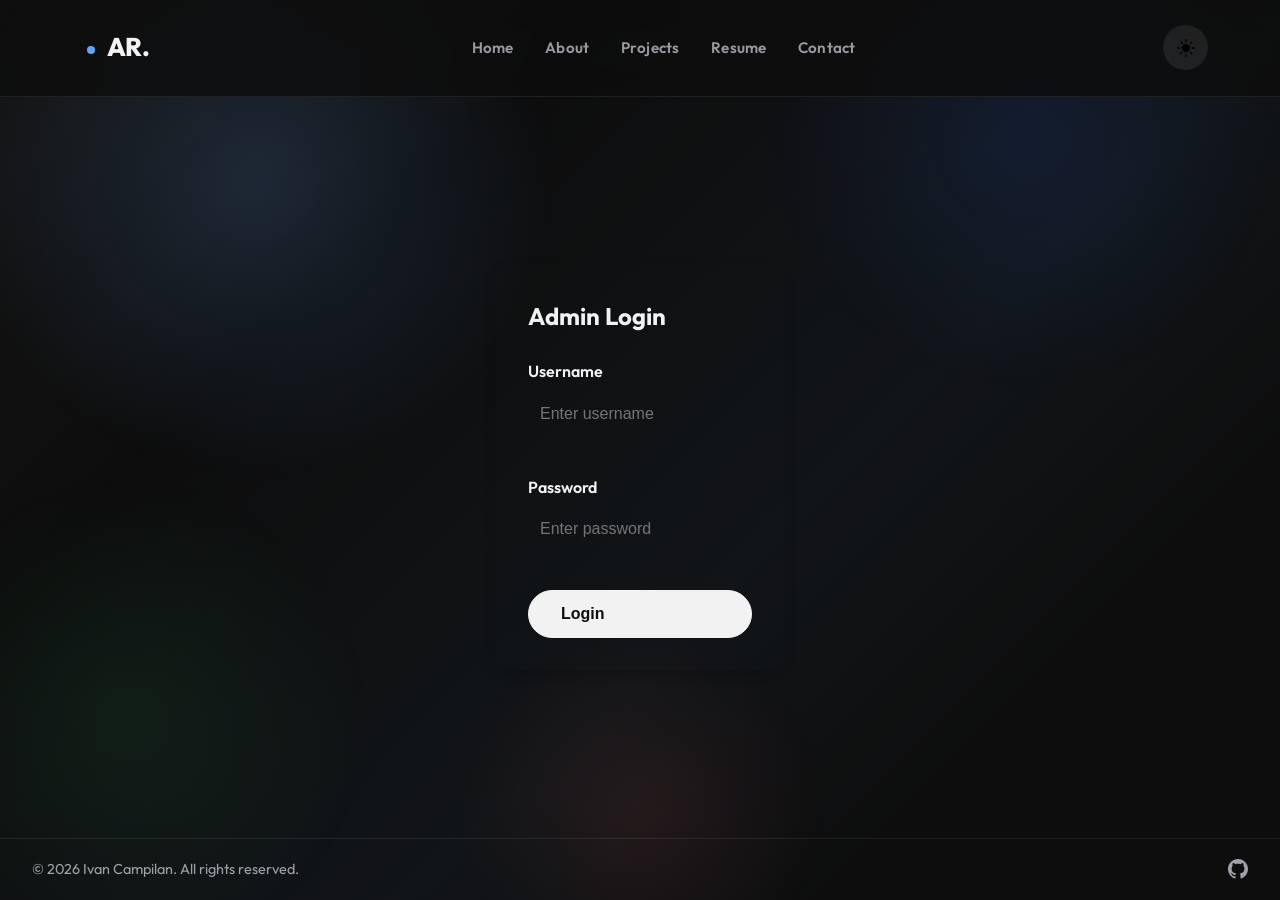
==== websit/messages.html @ 59a17575 "portfolio u can download my source code just change anything what you want.." ====
<!doctype html>
<html lang="en" data-theme="dark">
  <head>
    <meta charset="UTF-8" />
    <meta name="viewport" content="width=device-width, initial-scale=1" />
    <title>Contact Messages | Ivan Campilan</title>

    <!-- Fonts -->
    <link rel="preconnect" href="https://fonts.googleapis.com" />
    <link rel="preconnect" href="https://fonts.gstatic.com" crossorigin />
    <link href="https://fonts.googleapis.com/css2?family=Outfit:wght@300;400;500;600;700;800&display=swap" rel="stylesheet" />

    <!-- Stylesheet -->
    <link rel="stylesheet" href="assets/css/styles.css" />
    
    <style>
      .messages-container {
        max-width: 1200px;
        margin: 2rem auto;
        padding: 0 1rem;
      }

      .auth-section {
        background: var(--bg-secondary);
        border-radius: 12px;
        padding: 2rem;
        max-width: 400px;
        margin: 4rem auto;
        box-shadow: 0 4px 12px rgba(0, 0, 0, 0.15);
      }

      .auth-section h2 {
        margin-bottom: 1.5rem;
        color: var(--text-main);
      }

      .login-form {
        display: flex;
        flex-direction: column;
        gap: 1rem;
      }

      .login-form .form-group {
        display: flex;
        flex-direction: column;
      }

      .login-form label {
        margin-bottom: 0.5rem;
        font-weight: 600;
        color: var(--text-main);
      }

      .login-form input {
        padding: 0.75rem;
        border: 1px solid var(--border-color);
        border-radius: 6px;
        background: var(--bg-primary);
        color: var(--text-main);
        font-size: 1rem;
      }

      .messages-grid {
        display: grid;
        gap: 1.5rem;
        margin-top: 2rem;
      }

      .message-card {
        background: var(--bg-secondary);
        border-radius: 12px;
        padding: 1.5rem;
        border-left: 4px solid #6c7adb;
        box-shadow: 0 2px 8px rgba(0, 0, 0, 0.1);
        transition: transform 0.3s ease, box-shadow 0.3s ease;
      }

      .message-card:hover {
        transform: translateY(-2px);
        box-shadow: 0 4px 12px rgba(0, 0, 0, 0.15);
      }

      .message-card.unread {
        background: var(--bg-tertiary);
        border-left-color: #00d4ff;
      }

      .message-header {
        display: flex;
        justify-content: space-between;
        align-items: flex-start;
        margin-bottom: 1rem;
        flex-wrap: wrap;
        gap: 1rem;
      }

      .message-header h3 {
        color: var(--text-main);
        margin: 0;
      }

      .message-meta {
        font-size: 0.85rem;
        color: var(--text-muted);
        display: flex;
        flex-direction: column;
        gap: 0.25rem;
        text-align: right;
      }

      .message-email {
        color: #6c7adb;
        text-decoration: none;
      }

      .message-email:hover {
        text-decoration: underline;
      }

      .message-body {
        color: var(--text-secondary);
        line-height: 1.6;
        white-space: pre-wrap;
        word-wrap: break-word;
        margin-bottom: 1rem;
      }

      .message-actions {
        display: flex;
        gap: 0.75rem;
        flex-wrap: wrap;
      }

      .btn-small {
        padding: 0.5rem 1rem;
        border: none;
        border-radius: 6px;
        cursor: pointer;
        font-size: 0.85rem;
        transition: all 0.3s ease;
      }

      .btn-mark-read {
        background: #6c7adb;
        color: white;
      }

      .btn-mark-read:hover {
        background: #5766c2;
      }

      .btn-delete {
        background: #ff4757;
        color: white;
      }

      .btn-delete:hover {
        background: #ff3838;
      }

      .logout-btn {
        float: right;
        margin-bottom: 1rem;
      }

      .empty-state {
        text-align: center;
        padding: 3rem 1rem;
        color: var(--text-muted);
      }

      .empty-state h3 {
        margin-bottom: 0.5rem;
      }

      .stats-header {
        display: grid;
        grid-template-columns: repeat(auto-fit, minmax(200px, 1fr));
        gap: 1rem;
        margin-bottom: 2rem;
      }

      .stat-card {
        background: var(--bg-secondary);
        padding: 1.5rem;
        border-radius: 12px;
        text-align: center;
      }

      .stat-value {
        font-size: 2rem;
        font-weight: 700;
        color: #6c7adb;
        margin-bottom: 0.5rem;
      }

      .stat-label {
        color: var(--text-muted);
        font-size: 0.9rem;
      }

      .no-messages {
        padding: 2rem;
        text-align: center;
        color: var(--text-muted);
      }

      .status-badge {
        display: inline-block;
        padding: 0.25rem 0.75rem;
        border-radius: 20px;
        font-size: 0.75rem;
        font-weight: 600;
        margin-left: 0.5rem;
      }

      .badge-unread {
        background: #00d4ff;
        color: #000;
      }

      .badge-read {
        background: var(--text-muted);
        color: var(--text-main);
        opacity: 0.7;
      }
    </style>
  </head>
  <body>
    <nav class="navbar" id="navbar">
      <div class="nav-container">
        <a href="index.html" class="nav-brand">AR.</a>

        <div class="nav-links" id="nav-links">
          <a href="index.html">Home</a>
          <a href="about.html">About</a>
          <a href="projects.html">Projects</a>
          <a href="resume.html">Resume</a>
          <a href="contact.html">Contact</a>
        </div>

        <div class="nav-controls">
          <button class="theme-toggle" id="theme-toggle" aria-label="Toggle Theme">
            <svg id="theme-icon" xmlns="http://www.w3.org/2000/svg" viewBox="0 0 24 24">
              <path
                d="M12 2.25a.75.75 0 0 1 .75.75v2.25a.75.75 0 0 1-1.5 0V3a.75.75 0 0 1 .75-.75ZM7.5 12a4.5 4.5 0 1 1 9 0 4.5 4.5 0 0 1-9 0ZM18.894 6.166a.75.75 0 0 0-1.06-1.06l-1.591 1.59a.75.75 0 1 0 1.06 1.061l1.591-1.59ZM21.75 12a.75.75 0 0 1-.75.75h-2.25a.75.75 0 0 1 0-1.5H21a.75.75 0 0 1 .75.75ZM17.834 18.894a.75.75 0 0 0 1.06-1.06l-1.59-1.591a.75.75 0 1 0-1.061 1.06l1.59 1.591ZM12 18.75a.75.75 0 0 1 .75.75V21a.75.75 0 0 1-1.5 0v-1.5a.75.75 0 0 1 .75-.75ZM6.166 18.894a.75.75 0 0 1-1.06-1.06l1.59-1.591a.75.75 0 1 1 1.061 1.06l-1.59 1.591ZM2.25 12a.75.75 0 0 1 .75-.75H5.25a.75.75 0 0 1 0 1.5H3a.75.75 0 0 1-.75-.75ZM6.166 6.166a.75.75 0 0 1 1.06-1.06l1.59 1.591a.75.75 0 1 1-1.061 1.06l-1.59-1.591Z"
              />
            </svg>
          </button>

          <button class="mobile-toggle" id="mobile-toggle" aria-label="Toggle Menu">
            <svg xmlns="http://www.w3.org/2000/svg" width="24" height="24" fill="none" viewBox="0 0 24 24" stroke="currentColor" stroke-width="2">
              <path stroke-linecap="round" stroke-linejoin="round" d="M4 6h16M4 12h16m-7 6h7" />
            </svg>
          </button>
        </div>
      </div>
    </nav>

    <main class="page-main">
      <div class="messages-container" id="loginSection">
        <div class="auth-section">
          <h2>Admin Login</h2>
          <form class="login-form" id="loginForm">
            <div class="form-group">
              <label for="username">Username</label>
              <input type="text" id="username" name="username" required placeholder="Enter username" />
            </div>
            <div class="form-group">
              <label for="password">Password</label>
              <input type="password" id="password" name="password" required placeholder="Enter password" />
            </div>
            <button type="submit" class="btn-primary">Login</button>
            <div id="loginError" style="color: #ff4757; margin-top: 1rem; display: none;"></div>
          </form>
        </div>
      </div>

      <div class="messages-container" id="messagesSection" style="display: none;">
        <button class="btn-secondary logout-btn" id="logoutBtn">Logout</button>
        
        <h1 class="page-title" style="clear: both; margin-top: 2rem;">Contact Messages</h1>

        <div class="stats-header">
          <div class="stat-card">
            <div class="stat-value" id="totalMessages">0</div>
            <div class="stat-label">Total Messages</div>
          </div>
          <div class="stat-card">
            <div class="stat-value" id="unreadMessages">0</div>
            <div class="stat-label">Unread Messages</div>
          </div>
        </div>

        <div class="messages-grid" id="messagesGrid">
          <div class="no-messages">Loading messages...</div>
        </div>
      </div>
    </main>

    <footer>
      <div class="footer-left">&copy; <span id="year">2026</span> Ivan Campilan. All rights reserved.</div>
      <div class="socials">
        <a href="https://github.com/your-username" target="_blank" rel="noopener noreferrer" aria-label="GitHub">
          <svg xmlns="http://www.w3.org/2000/svg" width="20" height="20" viewBox="0 0 24 24" fill="currentColor">
            <path d="M12 0c-6.626 0-12 5.373-12 12 0 5.302 3.438 9.8 8.207 11.387.599.111.793-.261.793-.577v-2.234c-3.338.726-4.033-1.416-4.033-1.416-.546-1.387-1.333-1.756-1.333-1.756-1.089-.745.083-.729.083-.729 1.205.084 1.839 1.237 1.839 1.237 1.07 1.834 2.807 1.304 3.492.997.107-.775.418-1.305.762-1.604-2.665-.305-5.467-1.334-5.467-5.931 0-1.311.469-2.381 1.236-3.221-.124-.303-.535-1.524.117-3.176 0 0 1.008-.322 3.301 1.23.957-.266 1.983-.399 3.003-.404 1.02.005 2.047.138 3.006.404 2.291-1.552 3.297-1.23 3.297-1.23.653 1.653.242 2.874.118 3.176.77.84 1.235 1.911 1.235 3.221 0 4.609-2.807 5.624-5.479 5.921.43.372.823 1.102.823 2.222v3.293c0 .319.192.694.801.576 4.765-1.589 8.199-6.086 8.199-11.386 0-6.627-5.373-12-12-12z" />
          </svg>
        </a>
      </div>
    </footer>

    <script>
      const loginSection = document.getElementById('loginSection');
      const messagesSection = document.getElementById('messagesSection');
      const loginForm = document.getElementById('loginForm');
      const logoutBtn = document.getElementById('logoutBtn');
      const messagesGrid = document.getElementById('messagesGrid');
      const loginError = document.getElementById('loginError');
      const yearEl = document.getElementById('year');
      const totalMessagesEl = document.getElementById('totalMessages');
      const unreadMessagesEl = document.getElementById('unreadMessages');
      
      if (yearEl) yearEl.textContent = new Date().getFullYear();

      // Check if user is already logged in
      if (localStorage.getItem('adminAuth')) {
        showMessagesSection();
        loadMessages();
      }

      // Handle login
      loginForm.addEventListener('submit', async (e) => {
        e.preventDefault();
        const username = document.getElementById('username').value;
        const password = document.getElementById('password').value;

        // Validate against config (in production, use proper backend authentication)
        if (username === 'admin' && password === 'your_secure_password') {
          localStorage.setItem('adminAuth', 'true');
          loginError.style.display = 'none';
          showMessagesSection();
          loadMessages();
        } else {
          loginError.textContent = 'Invalid credentials. Default: admin / your_secure_password';
          loginError.style.display = 'block';
        }
      });

      // Handle logout
      logoutBtn.addEventListener('click', () => {
        localStorage.removeItem('adminAuth');
        loginForm.reset();
        showLoginSection();
      });

      function showLoginSection() {
        loginSection.style.display = 'block';
        messagesSection.style.display = 'none';
      }

      function showMessagesSection() {
        loginSection.style.display = 'none';
        messagesSection.style.display = 'block';
      }

      // Load messages from database
      async function loadMessages() {
        try {
          // Load statistics
          const statsResponse = await fetch('assets/php/get-messages.php?action=get_stats');
          const statsData = await statsResponse.json();
          
          if (statsData.success) {
            totalMessagesEl.textContent = statsData.total;
            unreadMessagesEl.textContent = statsData.unread;
          }

          // Load messages
          const response = await fetch('assets/php/get-messages.php?action=get_all');
          const data = await response.json();

          if (data.success) {
            if (data.messages.length === 0) {
              messagesGrid.innerHTML = '<div class="no-messages">No messages yet. When someone contacts you, their message will appear here.</div>';
            } else {
              messagesGrid.innerHTML = data.messages.map(msg => `
                <div class="message-card ${msg.status}">
                  <div class="message-header">
                    <div>
                      <h3>
                        ${msg.name}
                        <span class="status-badge badge-${msg.status}">${msg.status.toUpperCase()}</span>
                      </h3>
                      <a href="mailto:${msg.email}" class="message-email">${msg.email}</a>
                    </div>
                    <div class="message-meta">
                      <span>${new Date(msg.created_at).toLocaleDateString()}</span>
                      <span>${new Date(msg.created_at).toLocaleTimeString()}</span>
                    </div>
                  </div>
                  <div class="message-body">${msg.message}</div>
                  <div class="message-actions">
                    ${msg.status === 'unread' ? `<button class="btn-small btn-mark-read" onclick="markAsRead(${msg.id})">Mark as Read</button>` : ''}
                    <button class="btn-small btn-delete" onclick="deleteMessage(${msg.id})">Delete</button>
                  </div>
                </div>
              `).join('');
            }
          } else {
            messagesGrid.innerHTML = `<div class="no-messages">Error loading messages: ${data.message}</div>`;
          }
        } catch (error) {
          console.error('Error loading messages:', error);
          messagesGrid.innerHTML = `<div class="no-messages">Error loading messages. Make sure the PHP backend is configured correctly. See DATABASE_SETUP.md for instructions.</div>`;
        }
      }

      // Mark message as read
      async function markAsRead(id) {
        try {
          const formData = new FormData();
          formData.append('action', 'mark_read');
          formData.append('id', id);

          const response = await fetch('assets/php/get-messages.php', {
            method: 'POST',
            body: formData
          });

          const data = await response.json();
          if (data.success) {
            loadMessages(); // Reload messages
          }
        } catch (error) {
          console.error('Error marking message as read:', error);
          alert('Error marking message as read');
        }
      }

      // Delete message
      async function deleteMessage(id) {
        if (!confirm('Are you sure you want to delete this message?')) {
          return;
        }

        try {
          const formData = new FormData();
          formData.append('action', 'delete');
          formData.append('id', id);

          const response = await fetch('assets/php/get-messages.php', {
            method: 'POST',
            body: formData
          });

          const data = await response.json();
          if (data.success) {
            loadMessages(); // Reload messages
          }
        } catch (error) {
          console.error('Error deleting message:', error);
          alert('Error deleting message');
        }
      }

      // Reload messages periodically
      setInterval(() => {
        if (localStorage.getItem('adminAuth')) {
          loadMessages();
        }
      }, 30000); // Reload every 30 seconds
    </script>
  </body>
</html>
---- websit/assets/css/styles.css ----
:root {
  /* Light Theme */
  --bg-color: #fcfcfc;
  --text-main: #1a1a1a;
  --text-muted: #666666;
  --accent: #2563eb;
  --nav-bg: rgba(252, 252, 252, 0.85);
  --nav-border: rgba(0, 0, 0, 0.08);
  --card-bg: #fff;
  --btn-bg: #1a1a1a;
  --btn-text: #ffffff;
  --btn-hover: #333333;
  --btn-sec-bg: transparent;
  --btn-sec-text: #1a1a1a;
  --btn-sec-border: #e5e5e5;
  --btn-sec-hover: #f5f5f5;
  --input-bg: rgba(255, 255, 255, 0.8);
  --input-border: rgba(15, 23, 42, 0.12);
}

[data-theme="dark"] {
  /* Dark Theme */
  --bg-color: #0d0d0d;
  --text-main: #f2f2f2;
  --text-muted: #a1a1aa;
  --accent: #60a5fa;
  --nav-bg: rgba(13, 13, 13, 0.85);
  --nav-border: rgba(255, 255, 255, 0.08);
  --card-bg: #161616;
  --btn-bg: #f2f2f2;
  --btn-text: #0d0d0d;
  --btn-hover: #d4d4d4;
  --btn-sec-bg: transparent;
  --btn-sec-text: #f2f2f2;
  --btn-sec-border: #333333;
  --btn-sec-hover: #1a1a1a;
  --input-bg: rgba(255, 255, 255, 0.06);
  --input-border: rgba(255, 255, 255, 0.12);
}

* {
  margin: 0;
  padding: 0;
  box-sizing: border-box;
}

html {
  scroll-behavior: smooth;
  overflow-x: hidden;
}

body {
  font-family: "Outfit", sans-serif;
  background-color: var(--bg-color);
  color: var(--text-main);
  line-height: 1.6;
  transition:
    background-color 0.4s ease,
    color 0.4s ease;
  min-height: 100vh;
  display: flex;
  flex-direction: column;
  position: relative;
  overflow-x: hidden;
}

body::before {
  content: "";
  position: fixed;
  inset: 0;
  z-index: -2;
  background:
    radial-gradient(circle at 20% 20%, rgba(96, 165, 250, 0.16), transparent 24%),
    radial-gradient(circle at 80% 15%, rgba(37, 99, 235, 0.12), transparent 20%),
    radial-gradient(circle at 50% 90%, rgba(248, 113, 113, 0.08), transparent 18%),
    radial-gradient(circle at 10% 80%, rgba(34, 197, 94, 0.08), transparent 18%);
  opacity: 1;
  animation: bgPulse 20s ease-in-out infinite alternate,
             bgShift 40s linear infinite;
  pointer-events: none;
}

body::after {
  content: "";
  position: fixed;
  inset: 0;
  z-index: -1;
  background: linear-gradient(135deg, rgba(255, 255, 255, 0.04), transparent 28%, rgba(96, 165, 250, 0.06) 60%, transparent 80%);
  opacity: 0.75;
  mix-blend-mode: screen;
  animation: bgWave 30s ease-in-out infinite;
  pointer-events: none;
}

::selection {
  background: var(--accent);
  color: #fff;
}

/* Navigation */
.navbar {
  position: sticky;
  top: 0;
  width: 100%;
  background: var(--nav-bg);
  backdrop-filter: blur(16px);
  -webkit-backdrop-filter: blur(16px);
  border-bottom: 1px solid var(--nav-border);
  z-index: 1000;
  transition:
    background 0.4s ease,
    border-color 0.4s ease,
    padding 0.3s ease,
    transform 0.4s ease;
}

.nav-container {
  width: 100%;
  max-width: 1200px;
  margin: 0 auto;
  padding: 1.2rem 2rem;
  display: flex;
  justify-content: space-between;
  align-items: center;
  gap: 1rem;
}

.nav-brand {
  font-size: 1.6rem;
  font-weight: 800;
  letter-spacing: -0.5px;
  text-decoration: none;
  color: var(--text-main);
  padding: 0.45rem 0.85rem;
  border-radius: 999px;
  border: 1px solid transparent;
  transition: all 0.4s ease;
}

.nav-brand:hover {
  border-color: rgba(37, 99, 235, 0.25);
  background: rgba(37, 99, 235, 0.06);
}

.nav-brand::before {
  content: '';
  display: inline-block;
  width: 8px;
  height: 8px;
  margin-right: 0.75rem;
  border-radius: 999px;
  background: var(--accent);
  vertical-align: middle;
}

.nav-links {
  display: flex;
  gap: 2rem;
  align-items: center;
}

.nav-links a {
  text-decoration: none;
  color: var(--text-muted);
  font-weight: 600;
  font-size: 0.95rem;
  letter-spacing: 0.01em;
  transition:
    color 0.3s ease,
    transform 0.3s ease,
    opacity 0.3s ease;
  position: relative;
  opacity: 0.95;
}

.nav-links a::after {
  content: '';
  position: absolute;
  bottom: -8px;
  left: 0;
  width: 0;
  height: 3px;
  border-radius: 999px;
  background: var(--accent);
  transition: width 0.4s cubic-bezier(0.34, 1.56, 0.64, 1);
}

.nav-links a:hover,
.nav-links a.active {
  color: var(--text-main);
  opacity: 1;
}

.nav-links a:hover::after,
.nav-links a.active::after {
  width: 100%;
}

.nav-controls {
  display: flex;
  align-items: center;
  gap: 1rem;
}

.theme-toggle,
.mobile-toggle {
  background: rgba(255, 255, 255, 0.08);
  border: 1px solid transparent;
  border-radius: 999px;
  color: var(--text-main);
  cursor: pointer;
  display: flex;
  align-items: center;
  justify-content: center;
  padding: 0.65rem;
  transition:
    background-color 0.4s ease,
    border-color 0.4s ease,
    transform 0.4s ease,
    box-shadow 0.4s ease;
}

.theme-toggle:hover,
.mobile-toggle:hover {
  background-color: rgba(255, 255, 255, 0.14);
  border-color: rgba(37, 99, 235, 0.18);
  transform: translateY(-1px);
}

.theme-toggle svg,
.mobile-toggle svg {
  width: 22px;
  height: 22px;
}

.theme-toggle:hover svg {
  transform: rotate(-20deg);
}

.mobile-toggle {
  display: none;
}

/* Main Content (Hero) */
main {
  flex: 1;
  display: flex;
  align-items: center;
  justify-content: center;
}

.hero {
  max-width: 1200px;
  padding: 1.2rem 2rem;
  width: 100%;
  display: flex;
  align-items: center;
  justify-content: space-between;
  gap: 4rem;
  text-align: left;
  animation: fadeUp 1s cubic-bezier(0.16, 1, 0.3, 1) forwards;
  opacity: 0;
  transform: translateY(30px);
}

.hero-content {
  flex: 1;
  max-width: 600px;
}

.hero-image-wrapper {
  flex: 1;
  display: flex;
  justify-content: center;
  align-items: center;
  position: relative;
  animation: slideInRight 0.8s cubic-bezier(0.34, 1.56, 0.64, 1) 0.4s both;
}

.hero-image {
  width: 100%;
  max-width: 400px;
  height: 400px;
  object-fit: cover;
  border-radius: 60% 40% 30% 70% / 60% 30% 70% 40%;
  box-shadow: 0 25px 50px -12px rgba(0, 0, 0, 0.25), 0 0 40px -10px var(--accent);
  border: 4px solid var(--btn-sec-border);
  animation: 
    blob-morph 12s ease-in-out infinite,
    float 6s ease-in-out infinite,
    glow-pulse 3s ease-in-out infinite;
  transition:
    transform 0.4s ease,
    border-color 0.4s ease,
    box-shadow 0.4s ease;
}

.hero-image:hover {
  transform: translateY(-15px) scale(1.05);
  border-color: var(--accent);
  box-shadow: 0 30px 60px -8px rgba(0, 0, 0, 0.3), 0 0 60px -5px var(--accent);
}

@keyframes blob-morph {
  0%,
  100% {
    border-radius: 60% 40% 30% 70% / 60% 30% 70% 40%;
  }
  33% {
    border-radius: 30% 60% 70% 40% / 50% 60% 30% 60%;
  }
  66% {
    border-radius: 73% 27% 41% 59% / 40% 58% 42% 50%;
  }
}

@keyframes float {
  0%, 100% {
    transform: translate3d(0, 0, 0);
  }
  50% {
    transform: translate3d(0, -20px, 0);
  }
}

@keyframes glow-pulse {
  0%, 100% {
    box-shadow: 0 25px 50px -12px rgba(0, 0, 0, 0.25), 0 0 40px -10px var(--accent);
  }
  50% {
    box-shadow: 0 25px 50px -12px rgba(0, 0, 0, 0.25), 0 0 80px -5px var(--accent);
  }
}

@keyframes slideInLeft {
  from {
    opacity: 0;
    transform: translateX(-50px);
  }
  to {
    opacity: 1;
    transform: translateX(0);
  }
}

@keyframes slideInRight {
  from {
    opacity: 0;
    transform: translateX(50px);
  }
  to {
    opacity: 1;
    transform: translateX(0);
  }
}

@keyframes scaleIn {
  from {
    opacity: 0;
    transform: scale(0.95);
  }
  to {
    opacity: 1;
    transform: scale(1);
  }
}

@keyframes pulse-scale {
  0%, 100% {
    transform: scale(1);
  }
  50% {
    transform: scale(1.02);
  }
}

@keyframes shimmer {
  0% {
    background-position: -1000px 0;
  }
  100% {
    background-position: 1000px 0;
  }
}

@keyframes fadeInUp {
  from {
    opacity: 0;
    transform: translateY(20px);
  }
  to {
    opacity: 1;
    transform: translateY(0);
  }
}

@keyframes staggerFadeIn {
  0% {
    opacity: 0;
    transform: translateY(15px);
  }
  100% {
    opacity: 1;
    transform: translateY(0);
  }
}

@keyframes zoomIn {
  from {
    opacity: 0;
    transform: scale(0.95);
  }
  to {
    opacity: 1;
    transform: scale(1);
  }
}

@keyframes slideUp {
  from {
    opacity: 0;
    transform: translateY(30px);
  }
  to {
    opacity: 1;
    transform: translateY(0);
  }
}

@keyframes wobble {
  0%, 100% {
    transform: translateX(0);
  }
  25% {
    transform: translateX(-5px);
  }
  75% {
    transform: translateX(5px);
  }
}

@keyframes cardPulse {
  0% {
    transform: translateY(0) scale(1);
    box-shadow: 0 10px 30px rgba(0, 0, 0, 0.05);
  }
  50% {
    transform: translateY(-2px) scale(1.01);
    box-shadow: 0 14px 34px rgba(0, 0, 0, 0.07);
  }
  100% {
    transform: translateY(0) scale(1);
    box-shadow: 0 10px 30px rgba(0, 0, 0, 0.05);
  }
}

@keyframes bgPulse {
  0% {
    transform: scale(0.98);
    opacity: 0.95;
  }
  100% {
    transform: scale(1.02);
    opacity: 1;
  }
}

@keyframes bgShift {
  0% {
    background-position: 0% 0%, 100% 0%, 50% 100%, 0% 100%;
  }
  100% {
    background-position: 10% 10%, 90% 0%, 45% 95%, 5% 95%;
  }
}

@keyframes bgWave {
  0% {
    transform: translateX(0) translateY(0) rotate(0deg);
  }
  50% {
    transform: translateX(-10px) translateY(5px) rotate(0.5deg);
  }
  100% {
    transform: translateX(0) translateY(0) rotate(0deg);
  }
}

.hero-subtitle {
  font-size: 0.9rem;
  font-weight: 600;
  color: var(--accent);
  margin-bottom: 1rem;
  letter-spacing: 2px;
  text-transform: uppercase;
  display: block;
  animation: slideInLeft 0.8s cubic-bezier(0.34, 1.56, 0.64, 1) 0.2s both;
}

.hero-title {
  font-size: 4.5rem;
  font-weight: 700;
  line-height: 1.1;
  margin-bottom: 1.5rem;
  letter-spacing: -1.5px;
  color: var(--text-main);
  animation: slideInLeft 0.8s cubic-bezier(0.34, 1.56, 0.64, 1) 0.4s both;
}

.hero-desc {
  font-size: 1.25rem;
  color: var(--text-muted);
  max-width: 650px;
  margin-bottom: 2.5rem;
  line-height: 1.7;
  animation: slideInLeft 0.8s cubic-bezier(0.34, 1.56, 0.64, 1) 0.6s both;
}

.hero-actions {
  display: flex;
  gap: 1rem;
  align-items: center;
  animation: slideInLeft 0.8s cubic-bezier(0.34, 1.56, 0.64, 1) 0.8s both;
}

.btn-primary,
.btn-secondary {
  display: inline-flex;
  align-items: center;
  gap: 0.5rem;
  cursor: pointer;
  padding: 0.85rem 2rem;
  border-radius: 50px;
  text-decoration: none;
  font-weight: 600;
  font-size: 1rem;
  transition: all 0.3s cubic-bezier(0.34, 1.56, 0.64, 1);
  position: relative;
  overflow: hidden;
}

.btn-primary {
  background-color: var(--btn-bg);
  color: var(--btn-text);
  border: 1px solid var(--btn-bg);
}

.btn-primary::before {
  content: '';
  position: absolute;
  top: 0;
  left: -100%;
  width: 100%;
  height: 100%;
  background: radial-gradient(circle, rgba(255,255,255,0.3) 0%, transparent 70%);
  transition: left 0.6s ease;
  pointer-events: none;
}

.btn-primary:hover::before {
  left: 100%;
}

.btn-primary:hover {
  background-color: var(--btn-hover);
  border-color: var(--btn-hover);
  transform: translateY(-3px);
  box-shadow: 0 15px 30px rgba(0, 0, 0, 0.15);
}

.btn-primary svg {
  transition: transform 0.4s cubic-bezier(0.34, 1.56, 0.64, 1);
}

.btn-primary:hover svg {
  transform: translateX(6px);
}

.btn-secondary {
  background-color: var(--btn-sec-bg);
  color: var(--btn-sec-text);
  border: 1px solid var(--btn-sec-border);
}

.btn-secondary::before {
  content: '';
  position: absolute;
  top: 0;
  left: -100%;
  width: 100%;
  height: 100%;
  background: var(--accent);
  opacity: 0.1;
  transition: left 0.6s ease;
  pointer-events: none;
}

.btn-secondary:hover::before {
  left: 100%;
}

.btn-secondary:hover {
  background-color: var(--btn-sec-hover);
  border-color: var(--accent);
  transform: translateY(-3px);
  box-shadow: 0 10px 25px rgba(0, 0, 0, 0.1);
}

/* Footer */
footer {
  padding: 1.2rem 2rem;
  display: flex;
  justify-content: space-between;
  align-items: center;
  border-top: 1px solid var(--nav-border);
  font-size: 0.9rem;
  color: var(--text-muted);
}

.socials {
  display: flex;
  gap: 1.25rem;
}

.socials a {
  color: var(--text-muted);
  transition:
    color 0.3s ease,
    transform 0.3s cubic-bezier(0.34, 1.56, 0.64, 1);
  display: flex;
  position: relative;
}

.socials a::before {
  content: '';
  position: absolute;
  inset: -8px;
  border-radius: 50%;
  background: var(--accent);
  opacity: 0;
  transition: opacity 0.3s ease;
  pointer-events: none;
  z-index: -1;
}

.socials a:hover {
  color: var(--text-main);
  transform: translateY(-3px) rotate(5deg);
}

.socials a:hover::before {
  opacity: 0.1;
}

/* Page Shared Layout */
.page-main {
  padding: 1rem 0;
}

.page-container {
  max-width: 1200px;
  width: 100%;
  margin: 0 auto;
  padding: 1.2rem 2rem;
  animation: fadeUp 0.8s cubic-bezier(0.16, 1, 0.3, 1) forwards;
  opacity: 0;
  transform: translateY(30px);
}

.page-title {
  font-size: 3.5rem;
  font-weight: 800;
  margin-bottom: 1rem;
  letter-spacing: -1px;
  animation: slideInLeft 0.8s cubic-bezier(0.34, 1.56, 0.64, 1) 0.2s both;
}

.page-subtitle {
  max-width: 680px;
  color: var(--text-muted);
  font-size: 1.05rem;
  line-height: 1.8;
  margin-bottom: 2.5rem;
  animation: fadeInUp 0.8s ease-out 0.35s both;
}

.section-heading {
  font-size: 1.95rem;
  font-weight: 800;
  margin-bottom: 1rem;
  color: var(--text-main);
  position: relative;
  display: inline-block;
  animation: slideInLeft 0.8s cubic-bezier(0.34, 1.56, 0.64, 1) 0.1s both;
}

.section-heading::after {
  content: '';
  position: absolute;
  bottom: -8px;
  left: 0;
  width: 0;
  height: 3px;
  background: var(--accent);
  transition: width 0.5s cubic-bezier(0.34, 1.56, 0.64, 1);
}

.section-heading:hover::after {
  width: 100%;
}

.section-heading.mt-2 {
  margin-top: 2rem;
}

.section-text {
  font-size: 1.1rem;
  color: var(--text-muted);
  margin-bottom: 1.5rem;
  line-height: 1.7;
  animation: fadeInUp 0.6s ease-out 0.15s both;
}

.text-link {
  color: var(--accent);
  text-decoration: none;
  font-weight: 500;
  transition: all 0.3s cubic-bezier(0.34, 1.56, 0.64, 1);
  position: relative;
}

.text-link::after {
  content: '';
  position: absolute;
  bottom: -3px;
  left: 0;
  width: 0;
  height: 2px;
  background: var(--accent);
  transition: width 0.4s cubic-bezier(0.34, 1.56, 0.64, 1);
}

.text-link:hover {
  color: var(--text-main);
}

.text-link:hover::after {
  width: 100%;
}

/* About Page Specific Layout */
.about-grid {
  display: flex;
  gap: 4rem;
  align-items: flex-start;
  animation: fadeUp 0.8s ease-out both;
}

.about-grid::before {
  content: '';
  position: absolute;
  top: 15px;
  right: 12%;
  width: 140px;
  height: 140px;
  background: rgba(37, 99, 235, 0.12);
  border-radius: 50%;
  filter: blur(18px);
  pointer-events: none;
}

.about-image-col {
  flex: 0 0 35%;
  position: sticky;
  top: 8rem;
  animation: slideInLeft 0.8s cubic-bezier(0.34, 1.56, 0.64, 1) 0.2s both;
}

.about-text-col {
  flex: 1;
  animation: slideInRight 0.8s cubic-bezier(0.34, 1.56, 0.64, 1) 0.2s both;
}

.image-stack {
  position: relative;
  width: 100%;
  aspect-ratio: 3/4;
}

.image-stack::before {
  content: '';
  position: absolute;
  left: -12px;
  top: 10%;
  width: 80px;
  height: 80px;
  border-radius: 50%;
  background: rgba(96, 165, 250, 0.22);
  filter: blur(10px);
  pointer-events: none;
  animation: float 8s ease-in-out infinite alternate;
}

.image-stack::after {
  content: '';
  position: absolute;
  right: -16px;
  bottom: 12%;
  width: 120px;
  height: 120px;
  border-radius: 50%;
  background: rgba(248, 113, 113, 0.16);
  filter: blur(14px);
  pointer-events: none;
  animation: float 10s ease-in-out infinite alternate-reverse;
}

.stack-img {
  width: 100%;
  height: 100%;
  object-fit: cover;
  border-radius: 28px;
  box-shadow: 0 24px 60px rgba(0, 0, 0, 0.14);
  border: 4px solid var(--btn-sec-border);
  transition:
    transform 0.45s cubic-bezier(0.34, 1.56, 0.64, 1),
    box-shadow 0.45s ease,
    filter 0.45s ease;
  animation:
    scaleIn 0.6s ease-out,
    float 6s ease-in-out infinite alternate;
}

.stack-img:hover {
  transform: translateY(-8px) scale(1.03);
  box-shadow: 0 26px 70px rgba(0, 0, 0, 0.18);
  filter: saturate(1.08) brightness(1.02);
}

.about-text-col {
  flex: 1;
  animation: slideInRight 0.8s cubic-bezier(0.34, 1.56, 0.64, 1) 0.2s both;
}

.about-highlights {
  display: flex;
  gap: 1rem;
  margin-bottom: 2rem;
}

.highlight-card {
  flex: 1;
  padding: 1.8rem;
  border-radius: 24px;
  background: var(--card-bg);
  border: 1px solid var(--nav-border);
  box-shadow: 0 20px 45px rgba(0, 0, 0, 0.08);
  transition:
    transform 0.35s ease,
    border-color 0.35s ease,
    box-shadow 0.35s ease;
}

.highlight-card:hover {
  transform: translateY(-6px);
  border-color: rgba(37, 99, 235, 0.35);
  box-shadow: 0 28px 70px rgba(0, 0, 0, 0.12);
}

.highlight-card h3 {
  margin-bottom: 0.8rem;
  font-size: 1.25rem;
}

.highlight-list {
  display: flex;
  flex-wrap: wrap;
  gap: 0.6rem;
  margin-top: 1rem;
}

.highlight-pill {
  background: rgba(37, 99, 235, 0.08);
  border: 1px solid rgba(37, 99, 235, 0.18);
  color: var(--text-main);
  padding: 0.55rem 0.9rem;
  border-radius: 999px;
  font-size: 0.85rem;
  transition: all 0.3s ease;
}

.highlight-pill:hover {
  background: var(--accent);
  color: #fff;
  transform: translateY(-2px);
}

.contact-cta-card {
  margin-top: 2rem;
  padding: 1.8rem;
  border-radius: 24px;
  background: var(--nav-bg);
  border: 1px solid var(--nav-border);
  box-shadow: 0 18px 40px rgba(0, 0, 0, 0.08);
  transition:
    transform 0.35s ease,
    border-color 0.35s ease,
    box-shadow 0.35s ease,
    background-color 0.35s ease;
}

.contact-cta-card:hover {
  transform: translateY(-5px);
  border-color: rgba(37, 99, 235, 0.35);
  box-shadow: 0 24px 50px rgba(0, 0, 0, 0.12);
  background: rgba(37, 99, 235, 0.04);
}

.contact-cta-card h3 {
  margin-bottom: 0.75rem;
}

.contact-cta-card p {
  margin-bottom: 1.2rem;
  color: var(--text-muted);
}

.experience-list {
  display: flex;
  flex-direction: column;
  gap: 1.5rem;
  margin-top: 1rem;
  margin-bottom: 2rem;
}

.exp-item {
  display: flex;
  gap: 1.5rem;
  padding: 1.5rem;
  background-color: var(--nav-bg);
  border: 1px solid var(--nav-border);
  border-radius: 12px;
  transition:
    transform 0.4s cubic-bezier(0.34, 1.56, 0.64, 1),
    box-shadow 0.4s ease,
    border-color 0.4s ease;
  animation: fadeInUp 0.6s ease-out both;
}

.exp-item:nth-child(1) {
  animation-delay: 0.1s;
}

.exp-item:nth-child(2) {
  animation-delay: 0.2s;
}

.exp-item:nth-child(3) {
  animation-delay: 0.3s;
}

.exp-item:nth-child(4) {
  animation-delay: 0.4s;
}

.exp-item:nth-child(5) {
  animation-delay: 0.5s;
}

.exp-item:hover {
  transform: translateY(-5px);
  box-shadow: 0 8px 25px rgba(0, 0, 0, 0.1);
  border-color: var(--accent);
}

.exp-year {
  font-weight: 700;
  color: var(--accent);
  font-size: 0.9rem;
  white-space: nowrap;
}

.exp-details h3 {
  font-size: 1.2rem;
  font-weight: 600;
  margin-bottom: 0.2rem;
  margin-top: -0.3rem;
  color: var(--text-main);
}

.exp-details p {
  color: var(--text-muted);
  font-size: 0.95rem;
}

/* Projects Page Layout */
.projects-grid {
  display: grid;
  grid-template-columns: repeat(auto-fill, minmax(300px, 1fr));
  gap: 2.5rem;
  margin-top: 1rem;
  animation: fadeInUp 0.8s ease-out both;
  position: relative;
}

.projects-grid::before {
  content: '';
  position: absolute;
  top: -40px;
  right: -40px;
  width: 220px;
  height: 220px;
  border-radius: 50%;
  background: rgba(37, 99, 235, 0.1);
  filter: blur(28px);
  pointer-events: none;
}

.project-card {
  position: relative;
  background: var(--card-bg);
  border: 1px solid var(--nav-border);
  border-radius: 24px;
  overflow: hidden;
  display: flex;
  flex-direction: column;
  box-shadow: 0 16px 40px rgba(0, 0, 0, 0.08);
  transition:
    transform 0.45s cubic-bezier(0.34, 1.56, 0.64, 1),
    box-shadow 0.45s ease,
    border-color 0.45s ease,
    background 0.45s ease;
  animation: fadeInUp 0.6s ease-out both;
  transform-origin: center;
}

.project-card:nth-child(1) {
  animation-delay: 0.1s;
}

.project-card:nth-child(2) {
  animation-delay: 0.2s;
}

.project-card:nth-child(3) {
  animation-delay: 0.3s;
}

.project-card:nth-child(4) {
  animation-delay: 0.4s;
}

.project-card:nth-child(5) {
  animation-delay: 0.5s;
}

.project-card:nth-child(6) {
  animation-delay: 0.6s;
}

.project-card:hover {
  transform: translateY(-14px) scale(1.01);
  box-shadow: 0 35px 80px rgba(0, 0, 0, 0.18);
  border-color: rgba(37, 99, 235, 0.4);
}

.project-card::before {
  content: '';
  position: absolute;
  top: 0;
  left: 0;
  width: 80px;
  height: 4px;
  background: linear-gradient(90deg, var(--accent), rgba(96, 165, 250, 0.5));
  border-bottom-right-radius: 999px;
}

.project-img-wrapper {
  position: relative;
  width: 100%;
  aspect-ratio: 16/10;
  overflow: hidden;
  background: radial-gradient(circle at top left, rgba(96, 165, 250, 0.08), transparent 40%);
}

.project-img {
  width: 100%;
  height: 100%;
  object-fit: cover;
  transition: transform 0.8s cubic-bezier(0.34, 1.56, 0.64, 1), filter 0.5s ease;
  transform-origin: center;
}

.project-img:hover {
  transform: scale(1.06);
  filter: saturate(1.1) brightness(1.02);
}

.project-card:hover .project-img {
  transform: scale(1.08) rotate(0.3deg);
}

.project-overlay {
  position: absolute;
  top: 0;
  left: 0;
  width: 100%;
  height: 100%;
  background: rgba(0, 0, 0, 0.6);
  display: flex;
  align-items: center;
  justify-content: center;
  opacity: 0;
  transition: opacity 0.35s ease, transform 0.35s ease;
  backdrop-filter: blur(3px);
  -webkit-backdrop-filter: blur(3px);
  transform: translateY(10px);
}

.project-card:hover .project-overlay {
  opacity: 1;
  transform: translateY(0);
}

.overlay-btn {
  background: rgba(255, 255, 255, 0.95);
  color: var(--text-main);
  padding: 0.85rem 1.6rem;
  border-radius: 34px;
  font-weight: 700;
  display: flex;
  align-items: center;
  gap: 0.65rem;
  transform: translateY(20px);
  transition:
    transform 0.35s cubic-bezier(0.34, 1.56, 0.64, 1),
    background 0.3s ease,
    color 0.3s ease,
    box-shadow 0.3s ease;
  text-decoration: none;
  box-shadow: 0 8px 28px rgba(0, 0, 0, 0.18);
}

.project-card:hover .overlay-btn {
  transform: translateY(0);
}

.overlay-btn:hover {
  background: var(--accent);
  color: #fff;
  box-shadow: 0 12px 32px rgba(0, 0, 0, 0.25);
  transform: translateY(-2px);
}

.project-status-overlay {
  background: rgba(37, 99, 235, 0.85);
  color: #fff;
  padding: 0.75rem 1.5rem;
  border-radius: 30px;
  font-weight: 600;
  transform: translateY(20px);
  transition: transform 0.35s ease, background 0.35s ease;
  display: inline-block;
}

.project-card:hover .project-status-overlay {
  transform: translateY(0);
}

.project-info {
  padding: 1.5rem;
  display: flex;
  flex-direction: column;
  flex: 1;
  transition: transform 0.4s ease;
}

.project-card:hover .project-info {
  transform: translateY(-2px);
}

.project-title {
  font-size: 1.5rem;
  font-weight: 700;
  margin-bottom: 0.8rem;
  color: var(--text-main);
  line-height: 1.2;
  animation: slideInLeft 0.7s ease-out both;
}

.project-desc {
  font-size: 1rem;
  color: var(--text-muted);
  margin-bottom: 1.5rem;
  flex: 1;
  animation: fadeInUp 0.7s ease-out 0.1s both;
}

.project-tags {
  display: flex;
  flex-wrap: wrap;
  gap: 0.5rem;
  margin-top: auto;
}

.tag {
  background: var(--btn-sec-border);
  border: 1px solid var(--nav-border);
  padding: 0.25rem 0.75rem;
  border-radius: 20px;
  font-size: 0.8rem;
  font-weight: 500;
  color: var(--text-main);
  transition: all 0.3s cubic-bezier(0.34, 1.56, 0.64, 1);
  animation: fadeInUp 0.6s ease-out backwards;
}

.tag:nth-child(1) {
  animation-delay: 0.25s;
}

.tag:nth-child(2) {
  animation-delay: 0.3s;
}

.tag:nth-child(3) {
  animation-delay: 0.35s;
}

.tag:hover {
  background: var(--accent);
  color: #fff;
  transform: translateY(-2px);
  box-shadow: 0 5px 15px rgba(0, 0, 0, 0.1);
}

.tag:nth-child(2) {
  animation-delay: 0.35s;
}

.tag:nth-child(3) {
  animation-delay: 0.4s;
}

.tag:hover {
  background: var(--accent);
  color: #fff;
  transform: translateY(-2px);
  box-shadow: 0 5px 15px rgba(0, 0, 0, 0.1);
}

/* Carousel */
.carousel {
  position: relative;
  width: 100%;
  max-width: 500px;
  height: 300px;
  border-radius: 16px;
  overflow: hidden;
  box-shadow: 0 10px 30px rgba(0, 0, 0, 0.1);
  margin-bottom: 2rem;
  border: 1px solid var(--nav-border);
  animation: scaleIn 0.6s ease-out;
  transition: box-shadow 0.3s ease;
}

.carousel:hover {
  box-shadow: 0 15px 40px rgba(0, 0, 0, 0.15);
}

.carousel-slides {
  position: relative;
  width: 100%;
  height: 100%;
}

.carousel-slide {
  position: absolute;
  inset: 0;
  width: 100%;
  height: 100%;
  object-fit: cover;
  opacity: 0;
  transition: opacity 0.6s cubic-bezier(0.34, 1.56, 0.64, 1);
  pointer-events: none;
}

.carousel-slide.active {
  opacity: 1;
  pointer-events: auto;
  animation: zoomIn 0.6s cubic-bezier(0.34, 1.56, 0.64, 1);
}

.carousel-controls {
  position: absolute;
  bottom: 20px;
  left: 50%;
  transform: translateX(-50%);
  display: flex;
  gap: 5px;
  z-index: 10;
  background: rgba(0, 0, 0, 0.5);
  padding: 5px;
  border-radius: 50px;
  backdrop-filter: blur(10px);
  animation: fadeInUp 0.6s ease-out 0.2s both;
}

.carousel-btn {
  background: none;
  border: none;
  color: white;
  cursor: pointer;
  display: flex;
  align-items: center;
  justify-content: center;
  width: 30px;
  height: 30px;
  border-radius: 50%;
  transition: all 0.3s cubic-bezier(0.34, 1.56, 0.64, 1);
}

.carousel-btn:hover {
  background: rgba(255, 255, 255, 0.3);
  transform: scale(1.15);
}

/* Resume Layout */
.resume-page {
  position: relative;
}

.resume-page::before {
  content: "";
  position: absolute;
  top: -40px;
  left: -40px;
  width: 220px;
  height: 220px;
  border-radius: 50%;
  background: rgba(37, 99, 235, 0.12);
  filter: blur(40px);
  pointer-events: none;
  z-index: -1;
  animation: float 14s ease-in-out infinite alternate;
  will-change: transform;
}

.resume-page::after {
  content: "";
  position: absolute;
  bottom: -40px;
  right: -40px;
  width: 180px;
  height: 180px;
  border-radius: 50%;
  background: rgba(248, 113, 113, 0.1);
  filter: blur(32px);
  pointer-events: none;
  z-index: -1;
  animation: float 16s ease-in-out infinite alternate-reverse;
  will-change: transform;
}

.resume-hero {
  display: grid;
  grid-template-columns: 1.4fr 1fr;
  gap: 2rem;
  align-items: center;
  margin-bottom: 2.5rem;
}

.resume-hero-copy {
  max-width: 620px;
}

.resume-hero-grid {
  display: grid;
  gap: 1.5rem;
}

.resume-info-card {
  position: relative;
  background: var(--card-bg);
  border: 1px solid var(--nav-border);
  border-radius: 24px;
  padding: 1.6rem;
  box-shadow: 0 18px 45px rgba(0, 0, 0, 0.06);
  transition: transform 0.4s ease, box-shadow 0.4s ease, border-color 0.4s ease;
  animation: fadeInUp 0.7s ease-out both, float 10s ease-in-out infinite alternate;
  will-change: transform;
}

.resume-info-card::after {
  content: '';
  position: absolute;
  right: -16px;
  bottom: -16px;
  width: 90px;
  height: 90px;
  border-radius: 50%;
  background: rgba(37, 99, 235, 0.08);
  filter: blur(16px);
  pointer-events: none;
  z-index: -1;
}

.resume-info-card:hover {
  transform: translateY(-10px);
  box-shadow: 0 32px 70px rgba(0, 0, 0, 0.12);
}

.resume-info-card:nth-child(1) {
  animation-delay: 0.15s;
}

.resume-info-card:nth-child(2) {
  animation-delay: 0.25s;
}

.resume-highlights {
  list-style: none;
  padding: 0;
  margin: 1rem 0 0;
  display: grid;
  gap: 0.8rem;
}

.resume-highlights li {
  display: flex;
  align-items: center;
  gap: 0.75rem;
  color: var(--text-muted);
}

.resume-highlights li::before {
  content: "•";
  color: var(--accent);
  font-size: 1.1rem;
  line-height: 0;
}

.resume-skill-card .skill-badges {
  display: flex;
  flex-wrap: wrap;
  gap: 0.65rem;
  margin-top: 1rem;
}

.skill-badges span {
  background: rgba(37, 99, 235, 0.08);
  color: var(--text-main);
  border: 1px solid rgba(37, 99, 235, 0.16);
  padding: 0.55rem 0.95rem;
  border-radius: 999px;
  font-size: 0.9rem;
  font-weight: 600;
  transition: transform 0.3s ease, background 0.3s ease;
}

.skill-badges span:hover {
  transform: translateY(-2px);
  background: rgba(37, 99, 235, 0.16);
}

.resume-stats {
  display: grid;
  grid-template-columns: repeat(3, minmax(0, 1fr));
  gap: 1.25rem;
  margin-bottom: 2.5rem;
}

.stat-card {
  position: relative;
  background: var(--card-bg);
  border: 1px solid var(--nav-border);
  border-radius: 24px;
  padding: 1.4rem 1.5rem;
  text-align: center;
  box-shadow: 0 15px 30px rgba(0, 0, 0, 0.05);
  animation: fadeInUp 0.7s ease-out both, float 12s ease-in-out infinite alternate-reverse;
  transition: transform 0.35s ease, box-shadow 0.35s ease, border-color 0.35s ease;
  will-change: transform;
}

.stat-card:hover {
  transform: translateY(-6px);
  box-shadow: 0 28px 60px rgba(0, 0, 0, 0.1);
  border-color: rgba(37, 99, 235, 0.3);
}

.stat-card:nth-child(1) {
  animation-delay: 0.1s;
}

.stat-card:nth-child(2) {
  animation-delay: 0.2s;
}

.stat-card:nth-child(3) {
  animation-delay: 0.3s;
}

.stat-value {
  font-size: 2.4rem;
  font-weight: 800;
  margin-bottom: 0.5rem;
  color: var(--text-main);
}

.stat-label {
  color: var(--text-muted);
}

.resume-section {
  margin-bottom: 2rem;
}

.section-heading-row {
  display: flex;
  justify-content: space-between;
  align-items: center;
  margin-bottom: 1.5rem;
}

.resume-timeline {
  display: grid;
  gap: 1.25rem;
}

.timeline-item {
  position: relative;
  background: var(--card-bg);
  border: 1px solid var(--nav-border);
  border-radius: 22px;
  padding: 1.4rem 1.6rem;
  box-shadow: 0 15px 40px rgba(0, 0, 0, 0.05);
  animation: fadeInUp 0.7s ease-out both, float 14s ease-in-out infinite alternate;
  transition: transform 0.35s ease, box-shadow 0.35s ease, border-color 0.35s ease;
  will-change: transform;
}

.timeline-item:hover {
  transform: translateY(-6px);
  box-shadow: 0 28px 60px rgba(0, 0, 0, 0.1);
  border-color: rgba(37, 99, 235, 0.25);
}

.timeline-item:nth-child(1) {
  animation-delay: 0.1s;
}

.timeline-item:nth-child(2) {
  animation-delay: 0.2s;
}

.timeline-date {
  font-size: 0.9rem;
  color: var(--accent);
  margin-bottom: 0.65rem;
  letter-spacing: 0.05em;
  text-transform: uppercase;
}

.timeline-item h3 {
  font-size: 1.2rem;
  margin-bottom: 0.65rem;
}

.timeline-item p {
  color: var(--text-muted);
  line-height: 1.8;
}

.resume-viewer {
  margin-top: 2rem;
  display: grid;
  gap: 1.75rem;
}

.resume-thumbnail {
  position: relative;
  display: grid;
  gap: 1.4rem;
  padding: 1.75rem;
  border-radius: 28px;
  background: linear-gradient(180deg, rgba(96, 165, 250, 0.12), rgba(255, 255, 255, 0.04));
  border: 1px solid rgba(96, 165, 250, 0.18);
  box-shadow: 0 35px 70px rgba(37, 99, 235, 0.08);
  overflow: hidden;
  animation: float 10s ease-in-out infinite alternate, fadeInUp 0.75s ease-out 0.2s both;
  transition: transform 0.35s ease, box-shadow 0.35s ease, border-color 0.35s ease;
  will-change: transform, box-shadow;
}

.resume-thumbnail:hover {
  transform: translateY(-8px);
  box-shadow: 0 45px 90px rgba(37, 99, 235, 0.16);
}

.thumb-header {
  display: flex;
  justify-content: space-between;
  align-items: center;
}

.pdf-badge {
  display: inline-flex;
  align-items: center;
  gap: 0.45rem;
  padding: 0.55rem 0.9rem;
  border-radius: 999px;
  background: rgba(248, 113, 113, 0.14);
  color: #dc2626;
  font-weight: 700;
  text-transform: uppercase;
  letter-spacing: 0.08em;
  font-size: 0.85rem;
}

.thumb-dots {
  display: flex;
  gap: 0.5rem;
}

.thumb-dots span {
  width: 10px;
  height: 10px;
  border-radius: 50%;
  background: rgba(255, 255, 255, 0.6);
  box-shadow: inset 0 0 0 1px rgba(255, 255, 255, 0.18);
}

.thumb-preview {
  display: grid;
  gap: 0.75rem;
  padding: 1rem 0;
  background: rgba(255, 255, 255, 0.08);
  border-radius: 20px;
}

.thumb-line {
  height: 10px;
  border-radius: 999px;
  background: rgba(255, 255, 255, 0.35);
  opacity: 0.9;
  transform-origin: left;
  animation: shimmer 2.4s ease-in-out infinite alternate;
}

.thumb-line-short {
  width: 40%;
}

.thumb-line-medium {
  width: 60%;
}

.thumb-line-long {
  width: 90%;
}

.thumb-meta h3 {
  font-size: 1.15rem;
  margin-bottom: 0.65rem;
}

.thumb-meta p {
  color: var(--text-muted);
  line-height: 1.75;
  margin-bottom: 1rem;
}

.thumb-meta .btn-secondary {
  display: inline-flex;
  align-items: center;
  gap: 0.5rem;
  padding: 0.85rem 1.5rem;
}

.resume-container {
  width: 100%;
  aspect-ratio: 8.5/11;
  max-width: 100%;
  background: var(--nav-bg);
  border: 1px solid var(--nav-border);
  border-radius: 24px;
  overflow: hidden;
  box-shadow: 0 25px 50px rgba(0, 0, 0, 0.12);
  animation: fadeInUp 0.75s ease-out 0.2s both;
}

.resume-frame {
  width: 100%;
  height: 100%;
  border: none;
}

.updated-note {
  font-size: 0.95rem;
  color: var(--text-muted);
  text-align: center;
  margin-top: 1.25rem;
  animation: fadeInUp 0.75s ease-out 0.3s both;
}

/* Contact Layout */
.contact-page {
  position: relative;
  overflow: hidden;
}

.contact-page::before {
  content: "";
  position: absolute;
  inset: 0;
  z-index: -1;
  background:
    radial-gradient(circle at 15% 20%, rgba(96, 165, 250, 0.18), transparent 20%),
    radial-gradient(circle at 80% 10%, rgba(248, 113, 113, 0.14), transparent 18%),
    radial-gradient(circle at 50% 85%, rgba(34, 197, 94, 0.10), transparent 18%);
  filter: blur(28px);
  opacity: 0.75;
  animation: bgPulse 24s ease-in-out infinite alternate;
  pointer-events: none;
}

.contact-page::after {
  content: "";
  position: absolute;
  inset: 0;
  z-index: -1;
  background: linear-gradient(135deg, transparent 25%, rgba(96, 165, 250, 0.06) 45%, transparent 70%);
  mix-blend-mode: screen;
  opacity: 0.55;
  animation: bgWave 32s ease-in-out infinite;
  pointer-events: none;
}

.contact-page .page-title {
  margin-bottom: 0;
  animation: slideInLeft 0.8s cubic-bezier(0.34, 1.56, 0.64, 1) both;
}

.contact-page .section-text {
  margin-bottom: 3rem;
}

.contact-grid {
  display: grid;
  grid-template-columns: 1fr 1fr;
  gap: 4rem;
  align-items: flex-start;
}

.contact-info {
  display: flex;
  flex-direction: column;
}

.contact-hero-card {
  background: linear-gradient(180deg, rgba(96, 165, 250, 0.18), rgba(37, 99, 235, 0.05));
  border: 1px solid rgba(96, 165, 250, 0.22);
  border-radius: 26px;
  padding: 2rem;
  margin-bottom: 2rem;
  box-shadow: 0 30px 60px rgba(37, 99, 235, 0.08);
  animation: float 8s ease-in-out infinite alternate, fadeInUp 0.7s ease-out both;
}

.contact-actions {
  display: flex;
  gap: 1rem;
  flex-wrap: wrap;
}

.contact-actions .btn-primary,
.contact-actions .btn-secondary {
  flex: 1;
  min-width: 150px;
}

.contact-actions .btn-secondary:hover,
.contact-actions .btn-primary:hover {
  transform: translateY(-4px) scale(1.02);
}

.info-items {
  display: flex;
  flex-direction: column;
  gap: 1.5rem;
}

.info-item {
  display: flex;
  align-items: center;
  gap: 1.5rem;
  padding: 1.5rem;
  background: rgba(255, 255, 255, 0.04);
  border: 1px solid rgba(255, 255, 255, 0.08);
  border-radius: 18px;
  text-decoration: none;
  transition:
    transform 0.4s cubic-bezier(0.34, 1.56, 0.64, 1),
    box-shadow 0.4s ease,
    border-color 0.4s ease,
    background-color 0.4s ease;
  animation: fadeInUp 0.6s ease-out both;
}

.info-item:nth-child(1) {
  animation-delay: 0.1s;
}

.info-item:nth-child(2) {
  animation-delay: 0.2s;
}

.info-item:nth-child(3) {
  animation-delay: 0.3s;
}

.text-link-card.info-item:hover {
  transform: translateY(-6px);
  box-shadow: 0 18px 40px rgba(0, 0, 0, 0.12);
  border-color: var(--accent);
  background: rgba(96, 165, 250, 0.08);
}

.text-link-card.info-item:hover .info-icon {
  background: var(--accent);
  color: #fff;
  transform: scale(1.08) rotate(-10deg);
}

.info-icon {
  width: 55px;
  height: 55px;
  border-radius: 50%;
  background: var(--btn-sec-border);
  display: flex;
  align-items: center;
  justify-content: center;
  color: var(--accent);
  flex-shrink: 0;
  transition:
    background 0.4s cubic-bezier(0.34, 1.56, 0.64, 1),
    color 0.4s ease,
    transform 0.4s cubic-bezier(0.34, 1.56, 0.64, 1);
}

.info-details h3 {
  font-size: 1.1rem;
  font-weight: 700;
  margin-bottom: 0.2rem;
  color: var(--text-main);
}

.info-details p {
  color: var(--text-muted);
  font-size: 0.95rem;
}

.contact-card {
  position: relative;
  background: var(--card-bg);
  border: 1px solid var(--nav-border);
  border-radius: 20px;
  padding: 2.5rem;
  box-shadow: 0 10px 30px rgba(0, 0, 0, 0.05);
  text-align: left;
  animation: float 12s ease-in-out infinite alternate, scaleIn 0.6s ease-out both;
  transition: 
    border-color 0.3s ease,
    box-shadow 0.3s ease,
    transform 0.3s ease;
  will-change: transform, box-shadow;
}

.contact-card::before {
  content: "";
  position: absolute;
  inset: 0;
  z-index: -1;
  background: radial-gradient(circle at top left, rgba(96, 165, 250, 0.12), transparent 28%);
  border-radius: 20px;
  opacity: 0.8;
  pointer-events: none;
}

.contact-card::after {
  content: "";
  position: absolute;
  top: -18px;
  right: -18px;
  width: 90px;
  height: 90px;
  border-radius: 50%;
  background: rgba(96, 165, 250, 0.12);
  filter: blur(8px);
  pointer-events: none;
}

.contact-card .form-heading {
  display: flex;
  flex-wrap: wrap;
  justify-content: space-between;
  gap: 1rem;
  margin-bottom: 1.5rem;
  align-items: flex-end;
}

.contact-card .form-chip {
  display: inline-flex;
  align-items: center;
  gap: 0.5rem;
  padding: 0.55rem 1rem;
  border-radius: 999px;
  background: rgba(96, 165, 250, 0.14);
  color: var(--accent);
  font-size: 0.9rem;
  font-weight: 700;
}

.contact-form {
  display: grid;
  gap: 1.25rem;
}

.contact-card:hover {
  border-color: var(--accent);
  box-shadow: 0 18px 45px rgba(0, 0, 0, 0.12);
  transform: translateY(-4px);
}

.form-group {
  margin-bottom: 1.5rem;
  animation: fadeInUp 0.6s ease-out backwards;
}

.form-group:nth-child(1) {
  animation-delay: 0.1s;
}

.form-group:nth-child(2) {
  animation-delay: 0.2s;
}

.form-group:nth-child(3) {
  animation-delay: 0.3s;
}

.form-group:nth-child(4) {
  animation-delay: 0.4s;
}

.form-group label {
  display: block;
  margin-bottom: 0.5rem;
  font-weight: 600;
  color: var(--text-main);
  transition: color 0.3s ease;
}

.form-control {
  width: 100%;
  padding: 1rem;
  border-radius: 14px;
  border: 1px solid var(--input-border);
  background: var(--input-bg);
  color: var(--text-main);
  font-family: inherit;
  font-size: 1rem;
  transition:
    border-color 0.4s cubic-bezier(0.34, 1.56, 0.64, 1),
    box-shadow 0.4s ease,
    transform 0.3s ease,
    background-color 0.3s ease;
  position: relative;
  box-shadow: inset 0 1px 2px rgba(0, 0, 0, 0.06);
  min-height: 3.3rem;
  will-change: transform, border-color, box-shadow;
  transform: translateZ(0);
}

.form-control::placeholder {
  color: var(--text-muted);
  transition: color 0.3s ease;
}

.form-control:focus {
  outline: none;
  border-color: var(--accent);
  box-shadow: 0 0 0 3px rgba(37, 99, 235, 0.14), inset 0 0 0 1px rgba(37, 99, 235, 0.12);
  background-color: rgba(37, 99, 235, 0.04);
  transform: translate3d(0, -1px, 0) scale(1.01);
}

.form-control:focus::placeholder {
  color: var(--accent);
}

.w-100 {
  width: 100%;
  justify-content: center;
}

#submitBtn {
  align-items: center;
  justify-content: center;
  min-height: 56px;
  font-size: 1rem;
  letter-spacing: 0.01em;
  transition: transform 0.25s ease, box-shadow 0.25s ease, opacity 0.25s ease;
}

#submitBtn svg {
  transition: transform 0.3s ease;
}

#submitBtn:hover {
  transform: translateY(-2px);
}

#submitBtn:hover svg {
  transform: translateX(5px);
}

.form-status {
  margin-top: 1rem;
  text-align: center;
  font-size: 0.95rem;
  font-weight: 500;
  opacity: 0;
  transform: translateY(8px);
  transition: opacity 0.3s ease, transform 0.3s ease;
}

.form-status.success,
.form-status.error {
  opacity: 1;
  transform: translateY(0);
}

.form-status.success {
  color: #10b981;
}

.form-status.error {
  color: #ef4444;
}

/* Animations */
@keyframes fadeUp {
  to {
    opacity: 1;
    transform: translateY(0);
  }
}

/* Responsive */
@media (max-width: 992px) {
  .hero {
    flex-direction: column-reverse;
    text-align: center;
    gap: 3rem;
    padding-block: 4rem;
  }

  .hero-content {
    display: flex;
    flex-direction: column;
    align-items: center;
  }

  .hero-actions {
    align-items: center;
  }

  .contact-grid {
    grid-template-columns: 1fr;
    gap: 2.5rem;
  }
}

@media (max-width: 768px) {
  .navbar .nav-container {
    padding: 1rem 5%;
  }

  .nav-links {
    display: flex;
    position: fixed;
    top: 0;
    left: 0;
    width: 100%;
    height: 100vh;
    background: rgba(252, 252, 252, 1);
    flex-direction: column;
    justify-content: center;
    align-items: center;
    padding: 0;
    border: none;
    gap: 2.5rem;
    opacity: 0;
    pointer-events: none;
    transition: opacity 0.4s cubic-bezier(0.34, 1.56, 0.64, 1);
    z-index: 900;
    backdrop-filter: blur(10px);
    -webkit-backdrop-filter: blur(10px);
  }

  [data-theme="dark"] .nav-links {
    background: rgba(13, 13, 13, 0.95);
  }

  .nav-links.active {
    opacity: 1;
    pointer-events: auto;
  }

  .nav-links a {
    font-size: 2rem;
    font-weight: 700;
    font-family: inherit;
    color: var(--text-muted);
    transition:
      color 0.3s ease,
      transform 0.4s cubic-bezier(0.34, 1.56, 0.64, 1);
    animation: slideInLeft 0.5s cubic-bezier(0.34, 1.56, 0.64, 1) backwards;
  }

  .nav-links.active a {
    animation: slideInLeft 0.5s cubic-bezier(0.34, 1.56, 0.64, 1) both;
  }

  .nav-links a:nth-child(1) {
    animation-delay: 0.05s;
  }

  .nav-links a:nth-child(2) {
    animation-delay: 0.1s;
  }

  .nav-links a:nth-child(3) {
    animation-delay: 0.15s;
  }

  .nav-links a:nth-child(4) {
    animation-delay: 0.2s;
  }

  .nav-links a:nth-child(5) {
    animation-delay: 0.25s;
  }

  .nav-links a:hover,
  .nav-links a.active {
    color: var(--text-main);
    transform: translateX(20px);
  }

  .mobile-toggle {
    display: block;
    z-index: 999;
  }

  .hero-title {
    font-size: 3rem;
  }

  .hero-desc {
    font-size: 1.1rem;
  }

  .hero-actions {
    flex-direction: column;
    align-items: center;
  }

  .hero-image {
    max-width: 250px;
    height: 250px;
  }

  footer {
    flex-direction: column-reverse;
    gap: 1.5rem;
    text-align: center;
  }

  .about-grid {
    flex-direction: column;
    gap: 2rem;
  }

  .about-image-col {
    position: static;
    max-width: 400px;
    margin: 0 auto;
  }

  .exp-item {
    flex-direction: column;
    gap: 0.5rem;
  }

  .projects-grid {
    grid-template-columns: 1fr;
    gap: 1.5rem;
  }
}

/* Skills Section Styling */
.skills-section {
  margin: 3rem 0;
  padding: 2.5rem;
  border-radius: 24px;
  background: rgba(96, 165, 250, 0.04);
  border: 1px solid rgba(96, 165, 250, 0.1);
  animation: fadeInUp 0.8s ease-out both;
}

.skills-grid {
  display: grid;
  grid-template-columns: repeat(auto-fit, minmax(200px, 1fr));
  gap: 2rem;
  margin-top: 1.5rem;
}

.skill-card {
  padding: 1.5rem;
  background: var(--card-bg);
  border: 1px solid var(--nav-border);
  border-radius: 18px;
  transition: all 0.4s cubic-bezier(0.34, 1.56, 0.64, 1);
  animation: fadeInUp 0.6s ease-out both;
}

.skill-card:nth-child(1) { animation-delay: 0.1s; }
.skill-card:nth-child(2) { animation-delay: 0.15s; }
.skill-card:nth-child(3) { animation-delay: 0.2s; }
.skill-card:nth-child(4) { animation-delay: 0.25s; }
.skill-card:nth-child(5) { animation-delay: 0.3s; }
.skill-card:nth-child(6) { animation-delay: 0.35s; }

.skill-card:hover {
  transform: translateY(-8px);
  border-color: var(--accent);
  box-shadow: 0 20px 50px rgba(37, 99, 235, 0.15);
}

.skill-card h3 {
  font-size: 1.1rem;
  margin-bottom: 0.75rem;
  color: var(--text-main);
}

.skill-card p {
  font-size: 0.95rem;
  color: var(--text-muted);
  line-height: 1.6;
}

/* Testimonials Section */
.testimonials-section {
  margin: 3rem 0;
  padding: 2.5rem;
  border-radius: 24px;
  background: linear-gradient(135deg, rgba(96, 165, 250, 0.06), rgba(37, 99, 235, 0.03));
  border: 1px solid rgba(96, 165, 250, 0.12);
  animation: fadeInUp 0.8s ease-out 0.1s both;
}

.testimonials-grid {
  display: grid;
  grid-template-columns: repeat(auto-fit, minmax(280px, 1fr));
  gap: 2rem;
  margin-top: 1.5rem;
}

.testimonial-card {
  padding: 1.75rem;
  background: var(--card-bg);
  border: 1px solid var(--nav-border);
  border-radius: 18px;
  position: relative;
  transition: all 0.4s cubic-bezier(0.34, 1.56, 0.64, 1);
  animation: fadeInUp 0.6s ease-out both;
  display: flex;
  flex-direction: column;
}

.testimonial-card:nth-child(1) { animation-delay: 0.1s; }
.testimonial-card:nth-child(2) { animation-delay: 0.2s; }
.testimonial-card:nth-child(3) { animation-delay: 0.3s; }

.testimonial-card::before {
  content: '"';
  position: absolute;
  top: 10px;
  left: 15px;
  font-size: 3rem;
  color: var(--accent);
  opacity: 0.2;
}

.testimonial-card:hover {
  transform: translateY(-8px);
  border-color: var(--accent);
  box-shadow: 0 20px 50px rgba(37, 99, 235, 0.15);
}

.testimonial-text {
  font-size: 0.95rem;
  color: var(--text-muted);
  margin-bottom: 1.25rem;
  flex-grow: 1;
  font-style: italic;
  line-height: 1.7;
}

.testimonial-author {
  display: flex;
  align-items: center;
  gap: 0.75rem;
  padding-top: 1rem;
  border-top: 1px solid var(--nav-border);
}

.author-avatar {
  width: 40px;
  height: 40px;
  border-radius: 50%;
  background: linear-gradient(135deg, var(--accent), rgba(37, 99, 235, 0.6));
  display: flex;
  align-items: center;
  justify-content: center;
  color: #fff;
  font-weight: 700;
  font-size: 0.9rem;
}

.author-info h4 {
  font-size: 0.95rem;
  margin-bottom: 0.2rem;
  color: var(--text-main);
}

.author-info p {
  font-size: 0.85rem;
  color: var(--text-muted);
}

/* Enhanced Mobile Typography */
@media (max-width: 768px) {
  .page-title {
    font-size: 2.5rem;
  }
  
  .skills-grid,
  .testimonials-grid {
    grid-template-columns: 1fr;
  }
  
  .contact-grid {
    gap: 1.5rem;
  }
}

/* Loading State Animation */
@keyframes spin {
  to {
    transform: rotate(360deg);
  }
}

.loading {
  display: inline-block;
  width: 16px;
  height: 16px;
  border: 2px solid rgba(255, 255, 255, 0.3);
  border-top-color: #fff;
  border-radius: 50%;
  animation: spin 0.8s linear infinite;
}
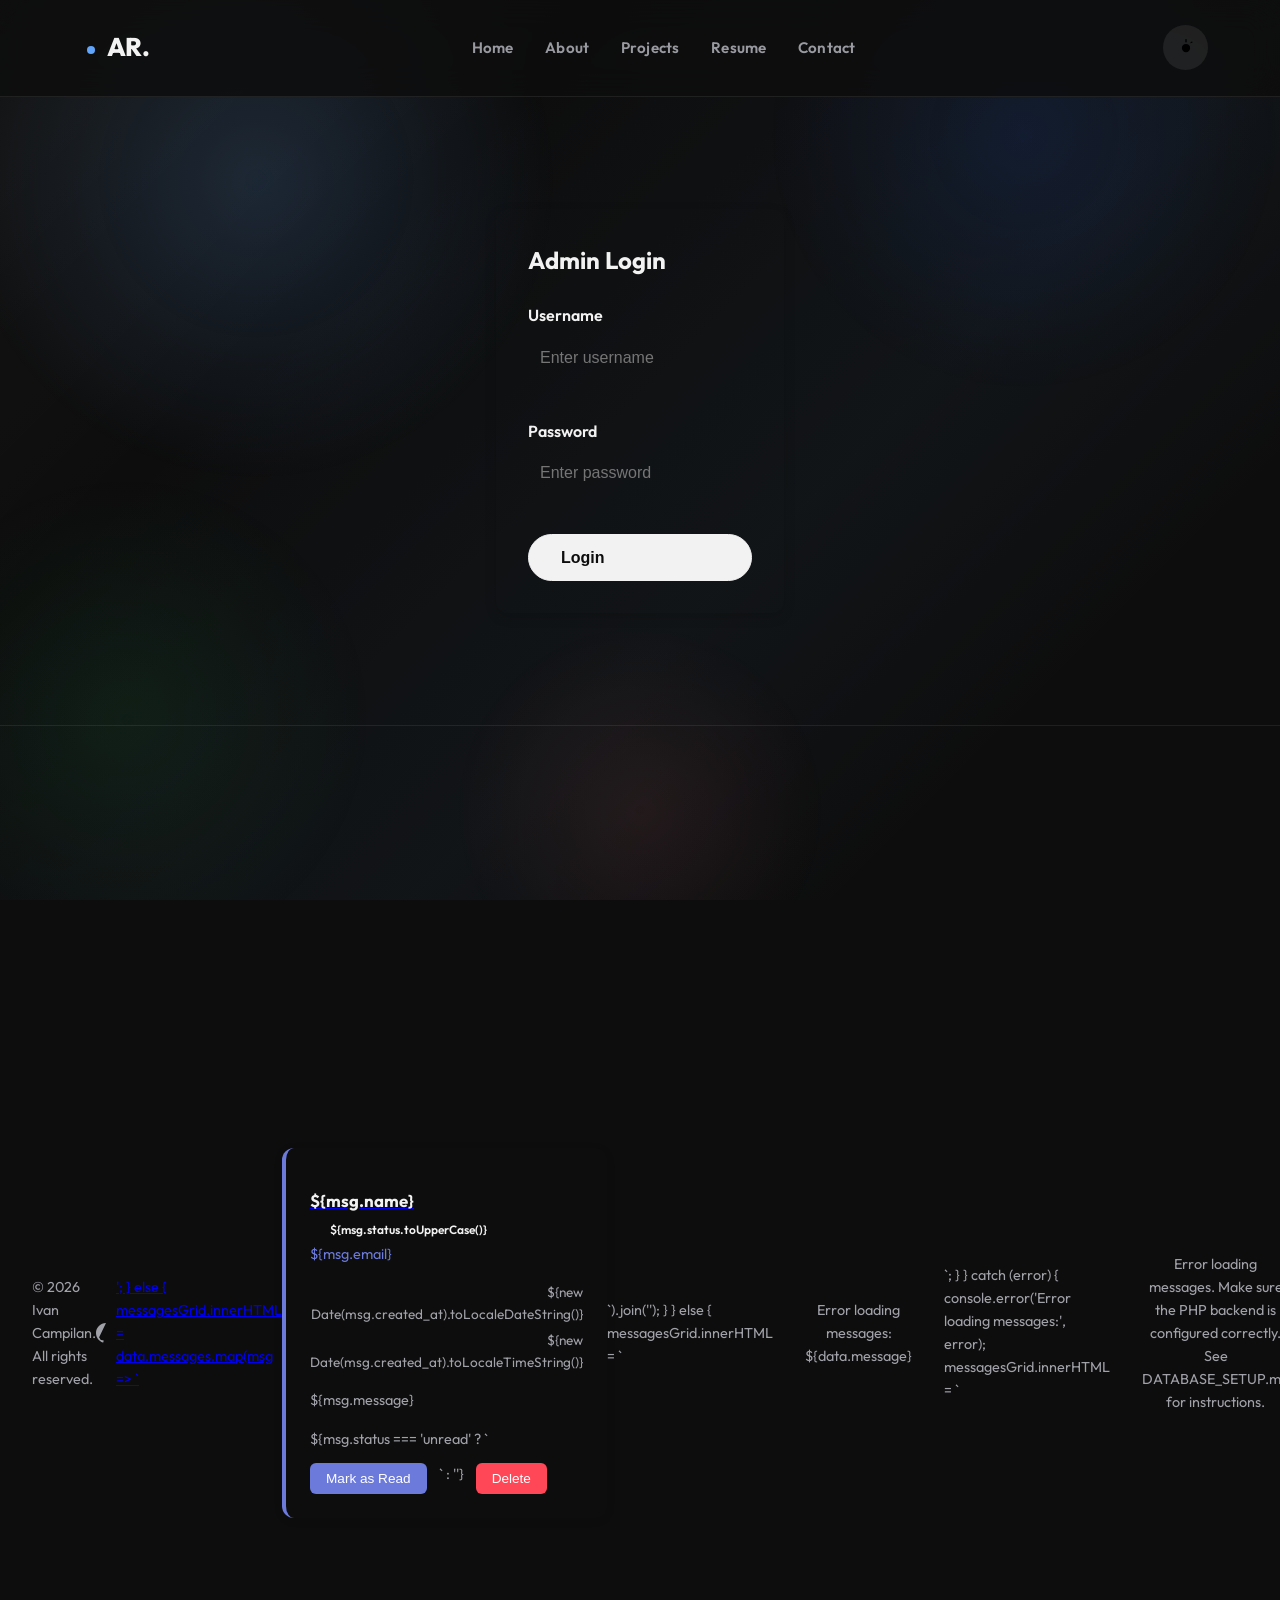
==== commit ead7a9c4: "Update messages.html to use server auth + same-origin credentials; add admin-logout endpoint" ====
--- a/websit/messages.html
+++ b/websit/messages.html
@@ -1,474 +1,508 @@
-<!doctype html>
-<html lang="en" data-theme="dark">
-  <head>
-    <meta charset="UTF-8" />
-    <meta name="viewport" content="width=device-width, initial-scale=1" />
-    <title>Contact Messages | Ivan Campilan</title>
-
-    <!-- Fonts -->
-    <link rel="preconnect" href="https://fonts.googleapis.com" />
-    <link rel="preconnect" href="https://fonts.gstatic.com" crossorigin />
-    <link href="https://fonts.googleapis.com/css2?family=Outfit:wght@300;400;500;600;700;800&display=swap" rel="stylesheet" />
-
-    <!-- Stylesheet -->
-    <link rel="stylesheet" href="assets/css/styles.css" />
-    
-    <style>
-      .messages-container {
-        max-width: 1200px;
-        margin: 2rem auto;
-        padding: 0 1rem;
-      }
-
-      .auth-section {
-        background: var(--bg-secondary);
-        border-radius: 12px;
-        padding: 2rem;
-        max-width: 400px;
-        margin: 4rem auto;
-        box-shadow: 0 4px 12px rgba(0, 0, 0, 0.15);
-      }
-
-      .auth-section h2 {
-        margin-bottom: 1.5rem;
-        color: var(--text-main);
-      }
-
-      .login-form {
-        display: flex;
-        flex-direction: column;
-        gap: 1rem;
-      }
-
-      .login-form .form-group {
-        display: flex;
-        flex-direction: column;
-      }
-
-      .login-form label {
-        margin-bottom: 0.5rem;
-        font-weight: 600;
-        color: var(--text-main);
-      }
-
-      .login-form input {
-        padding: 0.75rem;
-        border: 1px solid var(--border-color);
-        border-radius: 6px;
-        background: var(--bg-primary);
-        color: var(--text-main);
-        font-size: 1rem;
-      }
-
-      .messages-grid {
-        display: grid;
-        gap: 1.5rem;
-        margin-top: 2rem;
-      }
-
-      .message-card {
-        background: var(--bg-secondary);
-        border-radius: 12px;
-        padding: 1.5rem;
-        border-left: 4px solid #6c7adb;
-        box-shadow: 0 2px 8px rgba(0, 0, 0, 0.1);
-        transition: transform 0.3s ease, box-shadow 0.3s ease;
-      }
-
-      .message-card:hover {
-        transform: translateY(-2px);
-        box-shadow: 0 4px 12px rgba(0, 0, 0, 0.15);
-      }
-
-      .message-card.unread {
-        background: var(--bg-tertiary);
-        border-left-color: #00d4ff;
-      }
-
-      .message-header {
-        display: flex;
-        justify-content: space-between;
-        align-items: flex-start;
-        margin-bottom: 1rem;
-        flex-wrap: wrap;
-        gap: 1rem;
-      }
-
-      .message-header h3 {
-        color: var(--text-main);
-        margin: 0;
-      }
-
-      .message-meta {
-        font-size: 0.85rem;
-        color: var(--text-muted);
-        display: flex;
-        flex-direction: column;
-        gap: 0.25rem;
-        text-align: right;
-      }
-
-      .message-email {
-        color: #6c7adb;
-        text-decoration: none;
-      }
-
-      .message-email:hover {
-        text-decoration: underline;
-      }
-
-      .message-body {
-        color: var(--text-secondary);
-        line-height: 1.6;
-        white-space: pre-wrap;
-        word-wrap: break-word;
-        margin-bottom: 1rem;
-      }
-
-      .message-actions {
-        display: flex;
-        gap: 0.75rem;
-        flex-wrap: wrap;
-      }
-
-      .btn-small {
-        padding: 0.5rem 1rem;
-        border: none;
-        border-radius: 6px;
-        cursor: pointer;
-        font-size: 0.85rem;
-        transition: all 0.3s ease;
-      }
-
-      .btn-mark-read {
-        background: #6c7adb;
-        color: white;
-      }
-
-      .btn-mark-read:hover {
-        background: #5766c2;
-      }
-
-      .btn-delete {
-        background: #ff4757;
-        color: white;
-      }
-
-      .btn-delete:hover {
-        background: #ff3838;
-      }
-
-      .logout-btn {
-        float: right;
-        margin-bottom: 1rem;
-      }
-
-      .empty-state {
-        text-align: center;
-        padding: 3rem 1rem;
-        color: var(--text-muted);
-      }
-
-      .empty-state h3 {
-        margin-bottom: 0.5rem;
-      }
-
-      .stats-header {
-        display: grid;
-        grid-template-columns: repeat(auto-fit, minmax(200px, 1fr));
-        gap: 1rem;
-        margin-bottom: 2rem;
-      }
-
-      .stat-card {
-        background: var(--bg-secondary);
-        padding: 1.5rem;
-        border-radius: 12px;
-        text-align: center;
-      }
-
-      .stat-value {
-        font-size: 2rem;
-        font-weight: 700;
-        color: #6c7adb;
-        margin-bottom: 0.5rem;
-      }
-
-      .stat-label {
-        color: var(--text-muted);
-        font-size: 0.9rem;
-      }
-
-      .no-messages {
-        padding: 2rem;
-        text-align: center;
-        color: var(--text-muted);
-      }
-
-      .status-badge {
-        display: inline-block;
-        padding: 0.25rem 0.75rem;
-        border-radius: 20px;
-        font-size: 0.75rem;
-        font-weight: 600;
-        margin-left: 0.5rem;
-      }
-
-      .badge-unread {
-        background: #00d4ff;
-        color: #000;
-      }
-
-      .badge-read {
-        background: var(--text-muted);
-        color: var(--text-main);
-        opacity: 0.7;
-      }
-    </style>
-  </head>
-  <body>
-    <nav class="navbar" id="navbar">
-      <div class="nav-container">
-        <a href="index.html" class="nav-brand">AR.</a>
-
-        <div class="nav-links" id="nav-links">
-          <a href="index.html">Home</a>
-          <a href="about.html">About</a>
-          <a href="projects.html">Projects</a>
-          <a href="resume.html">Resume</a>
-          <a href="contact.html">Contact</a>
-        </div>
-
-        <div class="nav-controls">
-          <button class="theme-toggle" id="theme-toggle" aria-label="Toggle Theme">
-            <svg id="theme-icon" xmlns="http://www.w3.org/2000/svg" viewBox="0 0 24 24">
-              <path
-                d="M12 2.25a.75.75 0 0 1 .75.75v2.25a.75.75 0 0 1-1.5 0V3a.75.75 0 0 1 .75-.75ZM7.5 12a4.5 4.5 0 1 1 9 0 4.5 4.5 0 0 1-9 0ZM18.894 6.166a.75.75 0 0 0-1.06-1.06l-1.591 1.59a.75.75 0 1 0 1.06 1.061l1.591-1.59ZM21.75 12a.75.75 0 0 1-.75.75h-2.25a.75.75 0 0 1 0-1.5H21a.75.75 0 0 1 .75.75ZM17.834 18.894a.75.75 0 0 0 1.06-1.06l-1.59-1.591a.75.75 0 1 0-1.061 1.06l1.59 1.591ZM12 18.75a.75.75 0 0 1 .75.75V21a.75.75 0 0 1-1.5 0v-1.5a.75.75 0 0 1 .75-.75ZM6.166 18.894a.75.75 0 0 1-1.06-1.06l1.59-1.591a.75.75 0 1 1 1.061 1.06l-1.59 1.591ZM2.25 12a.75.75 0 0 1 .75-.75H5.25a.75.75 0 0 1 0 1.5H3a.75.75 0 0 1-.75-.75ZM6.166 6.166a.75.75 0 0 1 1.06-1.06l1.59 1.591a.75.75 0 1 1-1.061 1.06l-1.59-1.591Z"
-              />
-            </svg>
-          </button>
-
-          <button class="mobile-toggle" id="mobile-toggle" aria-label="Toggle Menu">
-            <svg xmlns="http://www.w3.org/2000/svg" width="24" height="24" fill="none" viewBox="0 0 24 24" stroke="currentColor" stroke-width="2">
-              <path stroke-linecap="round" stroke-linejoin="round" d="M4 6h16M4 12h16m-7 6h7" />
-            </svg>
-          </button>
-        </div>
-      </div>
-    </nav>
-
-    <main class="page-main">
-      <div class="messages-container" id="loginSection">
-        <div class="auth-section">
-          <h2>Admin Login</h2>
-          <form class="login-form" id="loginForm">
-            <div class="form-group">
-              <label for="username">Username</label>
-              <input type="text" id="username" name="username" required placeholder="Enter username" />
-            </div>
-            <div class="form-group">
-              <label for="password">Password</label>
-              <input type="password" id="password" name="password" required placeholder="Enter password" />
-            </div>
-            <button type="submit" class="btn-primary">Login</button>
-            <div id="loginError" style="color: #ff4757; margin-top: 1rem; display: none;"></div>
-          </form>
-        </div>
-      </div>
-
-      <div class="messages-container" id="messagesSection" style="display: none;">
-        <button class="btn-secondary logout-btn" id="logoutBtn">Logout</button>
-        
-        <h1 class="page-title" style="clear: both; margin-top: 2rem;">Contact Messages</h1>
-
-        <div class="stats-header">
-          <div class="stat-card">
-            <div class="stat-value" id="totalMessages">0</div>
-            <div class="stat-label">Total Messages</div>
-          </div>
-          <div class="stat-card">
-            <div class="stat-value" id="unreadMessages">0</div>
-            <div class="stat-label">Unread Messages</div>
-          </div>
-        </div>
-
-        <div class="messages-grid" id="messagesGrid">
-          <div class="no-messages">Loading messages...</div>
-        </div>
-      </div>
-    </main>
-
-    <footer>
-      <div class="footer-left">&copy; <span id="year">2026</span> Ivan Campilan. All rights reserved.</div>
-      <div class="socials">
-        <a href="https://github.com/your-username" target="_blank" rel="noopener noreferrer" aria-label="GitHub">
-          <svg xmlns="http://www.w3.org/2000/svg" width="20" height="20" viewBox="0 0 24 24" fill="currentColor">
-            <path d="M12 0c-6.626 0-12 5.373-12 12 0 5.302 3.438 9.8 8.207 11.387.599.111.793-.261.793-.577v-2.234c-3.338.726-4.033-1.416-4.033-1.416-.546-1.387-1.333-1.756-1.333-1.756-1.089-.745.083-.729.083-.729 1.205.084 1.839 1.237 1.839 1.237 1.07 1.834 2.807 1.304 3.492.997.107-.775.418-1.305.762-1.604-2.665-.305-5.467-1.334-5.467-5.931 0-1.311.469-2.381 1.236-3.221-.124-.303-.535-1.524.117-3.176 0 0 1.008-.322 3.301 1.23.957-.266 1.983-.399 3.003-.404 1.02.005 2.047.138 3.006.404 2.291-1.552 3.297-1.23 3.297-1.23.653 1.653.242 2.874.118 3.176.77.84 1.235 1.911 1.235 3.221 0 4.609-2.807 5.624-5.479 5.921.43.372.823 1.102.823 2.222v3.293c0 .319.192.694.801.576 4.765-1.589 8.199-6.086 8.199-11.386 0-6.627-5.373-12-12-12z" />
-          </svg>
-        </a>
-      </div>
-    </footer>
-
-    <script>
-      const loginSection = document.getElementById('loginSection');
-      const messagesSection = document.getElementById('messagesSection');
-      const loginForm = document.getElementById('loginForm');
-      const logoutBtn = document.getElementById('logoutBtn');
-      const messagesGrid = document.getElementById('messagesGrid');
-      const loginError = document.getElementById('loginError');
-      const yearEl = document.getElementById('year');
-      const totalMessagesEl = document.getElementById('totalMessages');
-      const unreadMessagesEl = document.getElementById('unreadMessages');
-      
-      if (yearEl) yearEl.textContent = new Date().getFullYear();
-
-      // Check if user is already logged in
-      if (localStorage.getItem('adminAuth')) {
-        showMessagesSection();
-        loadMessages();
-      }
-
-      // Handle login
-      loginForm.addEventListener('submit', async (e) => {
-        e.preventDefault();
-        const username = document.getElementById('username').value;
-        const password = document.getElementById('password').value;
-
-        // Validate against config (in production, use proper backend authentication)
-        if (username === 'admin' && password === 'your_secure_password') {
-          localStorage.setItem('adminAuth', 'true');
-          loginError.style.display = 'none';
-          showMessagesSection();
-          loadMessages();
-        } else {
-          loginError.textContent = 'Invalid credentials. Default: admin / your_secure_password';
-          loginError.style.display = 'block';
-        }
-      });
-
-      // Handle logout
-      logoutBtn.addEventListener('click', () => {
-        localStorage.removeItem('adminAuth');
-        loginForm.reset();
-        showLoginSection();
-      });
-
-      function showLoginSection() {
-        loginSection.style.display = 'block';
-        messagesSection.style.display = 'none';
-      }
-
-      function showMessagesSection() {
-        loginSection.style.display = 'none';
-        messagesSection.style.display = 'block';
-      }
-
-      // Load messages from database
-      async function loadMessages() {
-        try {
-          // Load statistics
-          const statsResponse = await fetch('assets/php/get-messages.php?action=get_stats');
-          const statsData = await statsResponse.json();
-          
-          if (statsData.success) {
-            totalMessagesEl.textContent = statsData.total;
-            unreadMessagesEl.textContent = statsData.unread;
-          }
-
-          // Load messages
-          const response = await fetch('assets/php/get-messages.php?action=get_all');
-          const data = await response.json();
-
-          if (data.success) {
-            if (data.messages.length === 0) {
-              messagesGrid.innerHTML = '<div class="no-messages">No messages yet. When someone contacts you, their message will appear here.</div>';
-            } else {
-              messagesGrid.innerHTML = data.messages.map(msg => `
-                <div class="message-card ${msg.status}">
-                  <div class="message-header">
-                    <div>
-                      <h3>
-                        ${msg.name}
-                        <span class="status-badge badge-${msg.status}">${msg.status.toUpperCase()}</span>
-                      </h3>
-                      <a href="mailto:${msg.email}" class="message-email">${msg.email}</a>
-                    </div>
-                    <div class="message-meta">
-                      <span>${new Date(msg.created_at).toLocaleDateString()}</span>
-                      <span>${new Date(msg.created_at).toLocaleTimeString()}</span>
-                    </div>
-                  </div>
-                  <div class="message-body">${msg.message}</div>
-                  <div class="message-actions">
-                    ${msg.status === 'unread' ? `<button class="btn-small btn-mark-read" onclick="markAsRead(${msg.id})">Mark as Read</button>` : ''}
-                    <button class="btn-small btn-delete" onclick="deleteMessage(${msg.id})">Delete</button>
-                  </div>
-                </div>
-              `).join('');
-            }
-          } else {
-            messagesGrid.innerHTML = `<div class="no-messages">Error loading messages: ${data.message}</div>`;
-          }
-        } catch (error) {
-          console.error('Error loading messages:', error);
-          messagesGrid.innerHTML = `<div class="no-messages">Error loading messages. Make sure the PHP backend is configured correctly. See DATABASE_SETUP.md for instructions.</div>`;
-        }
-      }
-
-      // Mark message as read
-      async function markAsRead(id) {
-        try {
-          const formData = new FormData();
-          formData.append('action', 'mark_read');
-          formData.append('id', id);
-
-          const response = await fetch('assets/php/get-messages.php', {
-            method: 'POST',
-            body: formData
-          });
-
-          const data = await response.json();
-          if (data.success) {
-            loadMessages(); // Reload messages
-          }
-        } catch (error) {
-          console.error('Error marking message as read:', error);
-          alert('Error marking message as read');
-        }
-      }
-
-      // Delete message
-      async function deleteMessage(id) {
-        if (!confirm('Are you sure you want to delete this message?')) {
-          return;
-        }
-
-        try {
-          const formData = new FormData();
-          formData.append('action', 'delete');
-          formData.append('id', id);
-
-          const response = await fetch('assets/php/get-messages.php', {
-            method: 'POST',
-            body: formData
-          });
-
-          const data = await response.json();
-          if (data.success) {
-            loadMessages(); // Reload messages
-          }
-        } catch (error) {
-          console.error('Error deleting message:', error);
-          alert('Error deleting message');
-        }
-      }
-
-      // Reload messages periodically
-      setInterval(() => {
-        if (localStorage.getItem('adminAuth')) {
-          loadMessages();
-        }
-      }, 30000); // Reload every 30 seconds
-    </script>
-  </body>
-</html>
+<!doctype html>
+<html lang="en" data-theme="dark">
+  <head>
+    <meta charset="UTF-8" />
+    <meta name="viewport" content="width=device-width, initial-scale=1" />
+    <title>Contact Messages | Ivan Campilan</title>
+
+    <!-- Fonts -->
+    <link rel="preconnect" href="https://fonts.googleapis.com" />
+    <link rel="preconnect" href="https://fonts.gstatic.com" crossorigin />
+    <link href="https://fonts.googleapis.com/css2?family=Outfit:wght@300;400;500;600;700;800&display=swap" rel="stylesheet" />
+
+    <!-- Stylesheet -->
+    <link rel="stylesheet" href="assets/css/styles.css" />
+    
+    <style>
+      .messages-container {
+        max-width: 1200px;
+        margin: 2rem auto;
+        padding: 0 1rem;
+      }
+
+      .auth-section {
+        background: var(--bg-secondary);
+        border-radius: 12px;
+        padding: 2rem;
+        max-width: 400px;
+        margin: 4rem auto;
+        box-shadow: 0 4px 12px rgba(0, 0, 0, 0.15);
+      }
+
+      .auth-section h2 {
+        margin-bottom: 1.5rem;
+        color: var(--text-main);
+      }
+
+      .login-form {
+        display: flex;
+        flex-direction: column;
+        gap: 1rem;
+      }
+
+      .login-form .form-group {
+        display: flex;
+        flex-direction: column;
+      }
+
+      .login-form label {
+        margin-bottom: 0.5rem;
+        font-weight: 600;
+        color: var(--text-main);
+      }
+
+      .login-form input {
+        padding: 0.75rem;
+        border: 1px solid var(--border-color);
+        border-radius: 6px;
+        background: var(--bg-primary);
+        color: var(--text-main);
+        font-size: 1rem;
+      }
+
+      .messages-grid {
+        display: grid;
+        gap: 1.5rem;
+        margin-top: 2rem;
+      }
+
+      .message-card {
+        background: var(--bg-secondary);
+        border-radius: 12px;
+        padding: 1.5rem;
+        border-left: 4px solid #6c7adb;
+        box-shadow: 0 2px 8px rgba(0, 0, 0, 0.1);
+        transition: transform 0.3s ease, box-shadow 0.3s ease;
+      }
+
+      .message-card:hover {
+        transform: translateY(-2px);
+        box-shadow: 0 4px 12px rgba(0, 0, 0, 0.15);
+      }
+
+      .message-card.unread {
+        background: var(--bg-tertiary);
+        border-left-color: #00d4ff;
+      }
+
+      .message-header {
+        display: flex;
+        justify-content: space-between;
+        align-items: flex-start;
+        margin-bottom: 1rem;
+        flex-wrap: wrap;
+        gap: 1rem;
+      }
+
+      .message-header h3 {
+        color: var(--text-main);
+        margin: 0;
+      }
+
+      .message-meta {
+        font-size: 0.85rem;
+        color: var(--text-muted);
+        display: flex;
+        flex-direction: column;
+        gap: 0.25rem;
+        text-align: right;
+      }
+
+      .message-email {
+        color: #6c7adb;
+        text-decoration: none;
+      }
+
+      .message-email:hover {
+        text-decoration: underline;
+      }
+
+      .message-body {
+        color: var(--text-secondary);
+        line-height: 1.6;
+        white-space: pre-wrap;
+        word-wrap: break-word;
+        margin-bottom: 1rem;
+      }
+
+      .message-actions {
+        display: flex;
+        gap: 0.75rem;
+        flex-wrap: wrap;
+      }
+
+      .btn-small {
+        padding: 0.5rem 1rem;
+        border: none;
+        border-radius: 6px;
+        cursor: pointer;
+        font-size: 0.85rem;
+        transition: all 0.3s ease;
+      }
+
+      .btn-mark-read {
+        background: #6c7adb;
+        color: white;
+      }
+
+      .btn-mark-read:hover {
+        background: #5766c2;
+      }
+
+      .btn-delete {
+        background: #ff4757;
+        color: white;
+      }
+
+      .btn-delete:hover {
+        background: #ff3838;
+      }
+
+      .logout-btn {
+        float: right;
+        margin-bottom: 1rem;
+      }
+
+      .empty-state {
+        text-align: center;
+        padding: 3rem 1rem;
+        color: var(--text-muted);
+      }
+
+      .empty-state h3 {
+        margin-bottom: 0.5rem;
+      }
+
+      .stats-header {
+        display: grid;
+        grid-template-columns: repeat(auto-fit, minmax(200px, 1fr));
+        gap: 1rem;
+        margin-bottom: 2rem;
+      }
+
+      .stat-card {
+        background: var(--bg-secondary);
+        padding: 1.5rem;
+        border-radius: 12px;
+        text-align: center;
+      }
+
+      .stat-value {
+        font-size: 2rem;
+        font-weight: 700;
+        color: #6c7adb;
+        margin-bottom: 0.5rem;
+      }
+
+      .stat-label {
+        color: var(--text-muted);
+        font-size: 0.9rem;
+      }
+
+      .no-messages {
+        padding: 2rem;
+        text-align: center;
+        color: var(--text-muted);
+      }
+
+      .status-badge {
+        display: inline-block;
+        padding: 0.25rem 0.75rem;
+        border-radius: 20px;
+        font-size: 0.75rem;
+        font-weight: 600;
+        margin-left: 0.5rem;
+      }
+
+      .badge-unread {
+        background: #00d4ff;
+        color: #000;
+      }
+
+      .badge-read {
+        background: var(--text-muted);
+        color: var(--text-main);
+        opacity: 0.7;
+      }
+    </style>
+  </head>
+  <body>
+    <nav class="navbar" id="navbar">
+      <div class="nav-container">
+        <a href="index.html" class="nav-brand">AR.</a>
+
+        <div class="nav-links" id="nav-links">
+          <a href="index.html">Home</a>
+          <a href="about.html">About</a>
+          <a href="projects.html">Projects</a>
+          <a href="resume.html">Resume</a>
+          <a href="contact.html">Contact</a>
+        </div>
+
+        <div class="nav-controls">
+          <button class="theme-toggle" id="theme-toggle" aria-label="Toggle Theme">
+            <svg id="theme-icon" xmlns="http://www.w3.org/2000/svg" viewBox="0 0 24 24">
+              <path
+                d="M12 2.25a.75.75 0 0 1 .75.75v2.25a.75.75 0 0 1-1.5 0V3a.75.75 0 0 1 .75-.75ZM7.5 12a4.5 4.5 0 1 1 9 0 4.5 4.5 0 0 1-9 0ZM18.894 6.166a.75.75 0 0 0-1.06-1.06l-1.591 1.59a.75.75 [...]
+              />
+            </svg>
+          </button>
+
+          <button class="mobile-toggle" id="mobile-toggle" aria-label="Toggle Menu">
+            <svg xmlns="http://www.w3.org/2000/svg" width="24" height="24" fill="none" viewBox="0 0 24 24" stroke="currentColor" stroke-width="2">
+              <path stroke-linecap="round" stroke-linejoin="round" d="M4 6h16M4 12h16m-7 6h7" />
+            </svg>
+          </button>
+        </div>
+      </div>
+    </nav>
+
+    <main class="page-main">
+      <div class="messages-container" id="loginSection">
+        <div class="auth-section">
+          <h2>Admin Login</h2>
+          <form class="login-form" id="loginForm">
+            <div class="form-group">
+              <label for="username">Username</label>
+              <input type="text" id="username" name="username" required placeholder="Enter username" />
+            </div>
+            <div class="form-group">
+              <label for="password">Password</label>
+              <input type="password" id="password" name="password" required placeholder="Enter password" />
+            </div>
+            <button type="submit" class="btn-primary">Login</button>
+            <div id="loginError" style="color: #ff4757; margin-top: 1rem; display: none;"></div>
+          </form>
+        </div>
+      </div>
+
+      <div class="messages-container" id="messagesSection" style="display: none;">
+        <button class="btn-secondary logout-btn" id="logoutBtn">Logout</button>
+        
+        <h1 class="page-title" style="clear: both; margin-top: 2rem;">Contact Messages</h1>
+
+        <div class="stats-header">
+          <div class="stat-card">
+            <div class="stat-value" id="totalMessages">0</div>
+            <div class="stat-label">Total Messages</div>
+          </div>
+          <div class="stat-card">
+            <div class="stat-value" id="unreadMessages">0</div>
+            <div class="stat-label">Unread Messages</div>
+          </div>
+        </div>
+
+        <div class="messages-grid" id="messagesGrid">
+          <div class="no-messages">Loading messages...</div>
+        </div>
+      </div>
+    </main>
+
+    <footer>
+      <div class="footer-left">&copy; <span id="year">2026</span> Ivan Campilan. All rights reserved.</div>
+      <div class="socials">
+        <a href="https://github.com/your-username" target="_blank" rel="noopener noreferrer" aria-label="GitHub">
+          <svg xmlns="http://www.w3.org/2000/svg" width="20" height="20" viewBox="0 0 24 24" fill="currentColor">
+            <path d="M12 0c-6.626 0-12 5.373-12 12 0 5.302 3.438 9.8 8.207 11.387.599.111.793-.261.793-.577v-2.234c-3.338.726-4.033-1.416-4.033-1.416-.546-1.387-1.333-1.756-1.333-1.756-1.089-.745[...]
+          </svg>
+        </a>
+      </div>
+    </footer>
+
+    <script>
+      const loginSection = document.getElementById('loginSection');
+      const messagesSection = document.getElementById('messagesSection');
+      const loginForm = document.getElementById('loginForm');
+      const logoutBtn = document.getElementById('logoutBtn');
+      const messagesGrid = document.getElementById('messagesGrid');
+      const loginError = document.getElementById('loginError');
+      const yearEl = document.getElementById('year');
+      const totalMessagesEl = document.getElementById('totalMessages');
+      const unreadMessagesEl = document.getElementById('unreadMessages');
+      
+      if (yearEl) yearEl.textContent = new Date().getFullYear();
+
+      // On load: check session by calling stats endpoint with credentials
+      (async function init() {
+        try {
+          const resp = await fetch('assets/php/get-messages.php?action=get_stats', { credentials: 'same-origin' });
+          if (resp.ok) {
+            const stats = await resp.json();
+            if (stats.success) {
+              showMessagesSection();
+              totalMessagesEl.textContent = stats.total;
+              unreadMessagesEl.textContent = stats.unread;
+              await loadMessages();
+              return;
+            }
+          }
+        } catch (e) {
+          console.warn('Session check failed', e);
+        }
+        showLoginSection();
+      })();
+
+      // Handle login (server-side authentication)
+      loginForm.addEventListener('submit', async (e) => {
+        e.preventDefault();
+        const username = document.getElementById('username').value.trim();
+        const password = document.getElementById('password').value;
+
+        loginError.style.display = 'none';
+        loginError.textContent = '';
+
+        try {
+          const res = await fetch('assets/php/admin-auth.php', {
+            method: 'POST',
+            credentials: 'same-origin',
+            headers: { 'Content-Type': 'application/json' },
+            body: JSON.stringify({ username, password })
+          });
+
+          const data = await res.json();
+          if (res.ok && data.success) {
+            showMessagesSection();
+            await loadMessages();
+          } else {
+            loginError.textContent = data.message || 'Invalid credentials';
+            loginError.style.display = 'block';
+          }
+        } catch (err) {
+          console.error(err);
+          loginError.textContent = 'Server error. Try again later.';
+          loginError.style.display = 'block';
+        }
+      });
+
+      // Handle logout (server-side)
+      logoutBtn.addEventListener('click', async () => {
+        try {
+          await fetch('assets/php/admin-logout.php', { method: 'POST', credentials: 'same-origin' });
+        } catch (e) {
+          console.warn('Logout request failed', e);
+        }
+        showLoginSection();
+      });
+
+      function showLoginSection() {
+        loginSection.style.display = 'block';
+        messagesSection.style.display = 'none';
+      }
+
+      function showMessagesSection() {
+        loginSection.style.display = 'none';
+        messagesSection.style.display = 'block';
+      }
+
+      // Load messages from database
+      async function loadMessages() {
+        try {
+          // Load statistics
+          const statsResponse = await fetch('assets/php/get-messages.php?action=get_stats', { credentials: 'same-origin' });
+          const statsData = await statsResponse.json();
+          
+          if (statsData.success) {
+            totalMessagesEl.textContent = statsData.total;
+            unreadMessagesEl.textContent = statsData.unread;
+          }
+
+          // Load messages
+          const response = await fetch('assets/php/get-messages.php?action=get_all', { credentials: 'same-origin' });
+          const data = await response.json();
+
+          if (data.success) {
+            if (data.messages.length === 0) {
+              messagesGrid.innerHTML = '<div class="no-messages">No messages yet. When someone contacts you, their message will appear here.</div>';
+            } else {
+              messagesGrid.innerHTML = data.messages.map(msg => `
+                <div class="message-card ${msg.status}">
+                  <div class="message-header">
+                    <div>
+                      <h3>
+                        ${msg.name}
+                        <span class="status-badge badge-${msg.status}">${msg.status.toUpperCase()}</span>
+                      </h3>
+                      <a href="mailto:${msg.email}" class="message-email">${msg.email}</a>
+                    </div>
+                    <div class="message-meta">
+                      <span>${new Date(msg.created_at).toLocaleDateString()}</span>
+                      <span>${new Date(msg.created_at).toLocaleTimeString()}</span>
+                    </div>
+                  </div>
+                  <div class="message-body">${msg.message}</div>
+                  <div class="message-actions">
+                    ${msg.status === 'unread' ? `<button class="btn-small btn-mark-read" onclick="markAsRead(${msg.id})">Mark as Read</button>` : ''}
+                    <button class="btn-small btn-delete" onclick="deleteMessage(${msg.id})">Delete</button>
+                  </div>
+                </div>
+              `).join('');
+            }
+          } else {
+            messagesGrid.innerHTML = `<div class="no-messages">Error loading messages: ${data.message}</div>`;
+          }
+        } catch (error) {
+          console.error('Error loading messages:', error);
+          messagesGrid.innerHTML = `<div class="no-messages">Error loading messages. Make sure the PHP backend is configured correctly. See DATABASE_SETUP.md for instructions.</div>`;
+        }
+      }
+
+      // Mark message as read
+      async function markAsRead(id) {
+        try {
+          const formData = new FormData();
+          formData.append('action', 'mark_read');
+          formData.append('id', id);
+
+          const response = await fetch('assets/php/get-messages.php', {
+            method: 'POST',
+            credentials: 'same-origin',
+            body: formData
+          });
+
+          const data = await response.json();
+          if (data.success) {
+            loadMessages(); // Reload messages
+          }
+        } catch (error) {
+          console.error('Error marking message as read:', error);
+          alert('Error marking message as read');
+        }
+      }
+
+      // Delete message
+      async function deleteMessage(id) {
+        if (!confirm('Are you sure you want to delete this message?')) {
+          return;
+        }
+
+        try {
+          const formData = new FormData();
+          formData.append('action', 'delete');
+          formData.append('id', id);
+
+          const response = await fetch('assets/php/get-messages.php', {
+            method: 'POST',
+            credentials: 'same-origin',
+            body: formData
+          });
+
+          const data = await response.json();
+          if (data.success) {
+            loadMessages(); // Reload messages
+          }
+        } catch (error) {
+          console.error('Error deleting message:', error);
+          alert('Error deleting message');
+        }
+      }
+
+      // Reload messages periodically
+      setInterval(() => {
+        // Only reload if messages section is visible
+        if (messagesSection.style.display !== 'none') {
+          loadMessages();
+        }
+      }, 30000); // Reload every 30 seconds
+    </script>
+  </body>
+</html>
